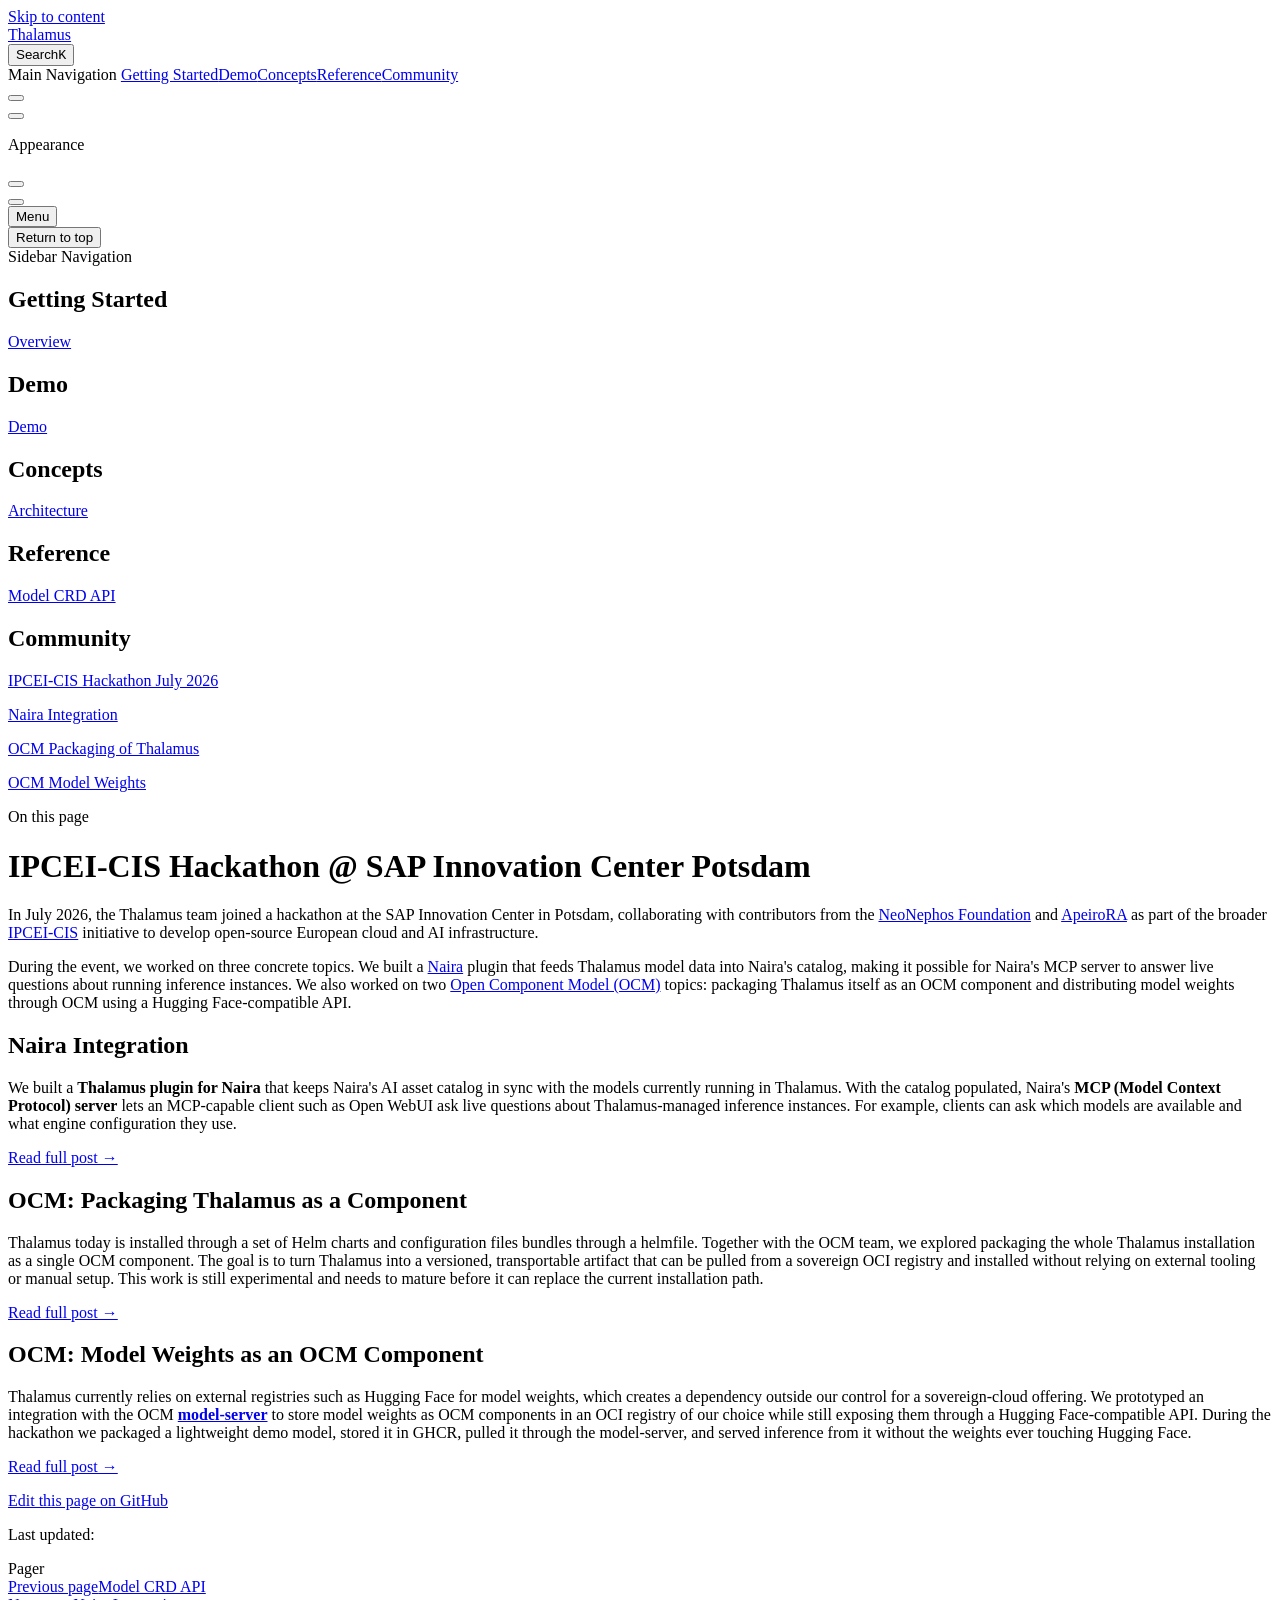
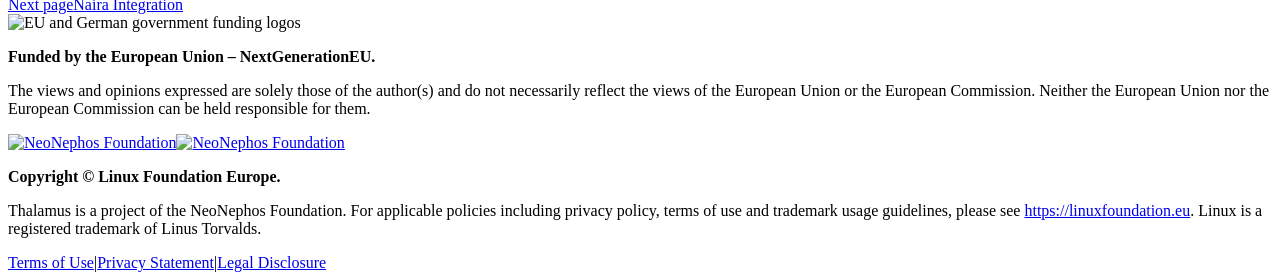
==== main/ipcei-cis-workshop-2026/index.html @ 0902ace9 "Deploying to gh-pages from @ Skarlso/thalamus@bd5e81aa516b219777fe24f163d9ed92858ee4bd 🚀" ====
<!DOCTYPE html>
<html lang="en-US" dir="ltr">
  <head>
    <meta charset="utf-8">
    <meta name="viewport" content="width=device-width,initial-scale=1">
    <title>IPCEI-CIS Hackathon @ SAP Innovation Center Potsdam | Thalamus</title>
    <meta name="description" content="Vendor-neutral, Kubernetes-native LLM inference service.">
    <meta name="generator" content="VitePress v1.6.4">
    <link rel="preload stylesheet" href="/thalamus/main/assets/style.Ck1UlunU.css" as="style">
    <link rel="preload stylesheet" href="/thalamus/main/vp-icons.css" as="style">
    
    <script type="module" src="/thalamus/main/assets/app.C41PAnNV.js"></script>
    <link rel="preload" href="/thalamus/main/assets/inter-roman-latin.Di8DUHzh.woff2" as="font" type="font/woff2" crossorigin="">
    <link rel="modulepreload" href="/thalamus/main/assets/chunks/framework.B5EQ7QKW.js">
    <link rel="modulepreload" href="/thalamus/main/assets/chunks/theme.jrjrlFIm.js">
    <link rel="modulepreload" href="/thalamus/main/assets/chunks/katex.C5jXJg4s.js">
    <link rel="modulepreload" href="/thalamus/main/assets/chunks/dagre-BM42HDAG.C6asjzYw.js">
    <link rel="modulepreload" href="/thalamus/main/assets/chunks/cose-bilkent-S5V4N54A.DveNP0fO.js">
    <link rel="modulepreload" href="/thalamus/main/assets/chunks/c4Diagram-AAUBKEIU.D0anItZI.js">
    <link rel="modulepreload" href="/thalamus/main/assets/chunks/flowDiagram-I6XJVG4X.DZMMrnPZ.js">
    <link rel="modulepreload" href="/thalamus/main/assets/chunks/erDiagram-TEJ5UH35.CUMgRbek.js">
    <link rel="modulepreload" href="/thalamus/main/assets/chunks/gitGraphDiagram-PVQCEYII.9tszAHhO.js">
    <link rel="modulepreload" href="/thalamus/main/assets/chunks/ganttDiagram-6RSMTGT7.COyx4l9S.js">
    <link rel="modulepreload" href="/thalamus/main/assets/chunks/infoDiagram-5YYISTIA.CTNGwRET.js">
    <link rel="modulepreload" href="/thalamus/main/assets/chunks/pieDiagram-4H26LBE5.BIL1EF7S.js">
    <link rel="modulepreload" href="/thalamus/main/assets/chunks/quadrantDiagram-W4KKPZXB.DJu7rd0T.js">
    <link rel="modulepreload" href="/thalamus/main/assets/chunks/xychartDiagram-2RQKCTM6.Buyn9m3T.js">
    <link rel="modulepreload" href="/thalamus/main/assets/chunks/requirementDiagram-4Y6WPE33.wM_uhy3n.js">
    <link rel="modulepreload" href="/thalamus/main/assets/chunks/sequenceDiagram-3UESZ5HK.nfI01B1E.js">
    <link rel="modulepreload" href="/thalamus/main/assets/chunks/classDiagram-4FO5ZUOK.CqXX8_oK.js">
    <link rel="modulepreload" href="/thalamus/main/assets/chunks/classDiagram-v2-Q7XG4LA2.CqXX8_oK.js">
    <link rel="modulepreload" href="/thalamus/main/assets/chunks/stateDiagram-AJRCARHV.QWXO7HSV.js">
    <link rel="modulepreload" href="/thalamus/main/assets/chunks/stateDiagram-v2-BHNVJYJU.BDYuzEek.js">
    <link rel="modulepreload" href="/thalamus/main/assets/chunks/journeyDiagram-JHISSGLW.KgQkH_gn.js">
    <link rel="modulepreload" href="/thalamus/main/assets/chunks/timeline-definition-PNZ67QCA.C5nlg68l.js">
    <link rel="modulepreload" href="/thalamus/main/assets/chunks/mindmap-definition-RKZ34NQL.Bnfl2CJ7.js">
    <link rel="modulepreload" href="/thalamus/main/assets/chunks/kanban-definition-UN3LZRKU.B8kEXx8L.js">
    <link rel="modulepreload" href="/thalamus/main/assets/chunks/sankeyDiagram-5OEKKPKP.DFbHbUds.js">
    <link rel="modulepreload" href="/thalamus/main/assets/chunks/diagram-LMA3HP47.DVOzDYVf.js">
    <link rel="modulepreload" href="/thalamus/main/assets/chunks/diagram-2AECGRRQ.Ldp5CW4d.js">
    <link rel="modulepreload" href="/thalamus/main/assets/chunks/blockDiagram-GPEHLZMM.BYxd269f.js">
    <link rel="modulepreload" href="/thalamus/main/assets/chunks/diagram-5GNKFQAL.DQvWPx95.js">
    <link rel="modulepreload" href="/thalamus/main/assets/chunks/architectureDiagram-3BPJPVTR.mT-LBLFQ.js">
    <link rel="modulepreload" href="/thalamus/main/assets/chunks/diagram-KO2AKTUF.B17ZYCnL.js">
    <link rel="modulepreload" href="/thalamus/main/assets/chunks/ishikawaDiagram-YF4QCWOH.DHg3BHYj.js">
    <link rel="modulepreload" href="/thalamus/main/assets/chunks/vennDiagram-CIIHVFJN.3K8-wd1L.js">
    <link rel="modulepreload" href="/thalamus/main/assets/chunks/diagram-OG6HWLK6.PEUy78v9.js">
    <link rel="modulepreload" href="/thalamus/main/assets/chunks/wardleyDiagram-YWT4CUSO.BSfr7x_8.js">
    <link rel="modulepreload" href="/thalamus/main/assets/chunks/virtual_mermaid-config.DDnGl6nM.js">
    <link rel="modulepreload" href="/thalamus/main/assets/ipcei-cis-workshop-2026_index.md.CvysWLLW.lean.js">
    <link rel="icon" href="/thalamus/main/favicon.svg" type="image/svg+xml">
    <script id="check-dark-mode">(()=>{const e=localStorage.getItem("vitepress-theme-appearance")||"auto",a=window.matchMedia("(prefers-color-scheme: dark)").matches;(!e||e==="auto"?a:e==="dark")&&document.documentElement.classList.add("dark")})();</script>
    <script id="check-mac-os">document.documentElement.classList.toggle("mac",/Mac|iPhone|iPod|iPad/i.test(navigator.platform));</script>
  </head>
  <body><!--teleport start anchor--><!----><!--teleport anchor-->
    <div id="app"><!--[--><div class="Layout" data-v-d8b57b2d><!--[--><!--]--><!--[--><span tabindex="-1" data-v-fcbfc0e0></span><a href="#VPContent" class="VPSkipLink visually-hidden" data-v-fcbfc0e0>Skip to content</a><!--]--><!----><header class="VPNav" data-v-d8b57b2d data-v-7ad780c2><div class="VPNavBar" data-v-7ad780c2 data-v-9fd4d1dd><div class="wrapper" data-v-9fd4d1dd><div class="container" data-v-9fd4d1dd><div class="title" data-v-9fd4d1dd><div class="VPNavBarTitle has-sidebar" data-v-9fd4d1dd data-v-9f43907a><a class="title" href="/thalamus/main/" data-v-9f43907a><!--[--><!--]--><!--[--><img class="VPImage logo" src="/thalamus/main/logo.svg" alt data-v-ab19afbb><!--]--><span data-v-9f43907a>Thalamus</span><!--[--><!--]--></a></div></div><div class="content" data-v-9fd4d1dd><div class="content-body" data-v-9fd4d1dd><!--[--><!--]--><div class="VPNavBarSearch search" data-v-9fd4d1dd><!--[--><!----><div id="local-search"><button type="button" class="DocSearch DocSearch-Button" aria-label="Search"><span class="DocSearch-Button-Container"><span class="vp-icon DocSearch-Search-Icon"></span><span class="DocSearch-Button-Placeholder">Search</span></span><span class="DocSearch-Button-Keys"><kbd class="DocSearch-Button-Key"></kbd><kbd class="DocSearch-Button-Key">K</kbd></span></button></div><!--]--></div><nav aria-labelledby="main-nav-aria-label" class="VPNavBarMenu menu" data-v-9fd4d1dd data-v-afb2845e><span id="main-nav-aria-label" class="visually-hidden" data-v-afb2845e> Main Navigation </span><!--[--><!--[--><a class="VPLink link VPNavBarMenuLink" href="/thalamus/main/getting-started" tabindex="0" data-v-afb2845e data-v-815115f5><!--[--><span data-v-815115f5>Getting Started</span><!--]--></a><!--]--><!--[--><a class="VPLink link VPNavBarMenuLink" href="/thalamus/main/demo" tabindex="0" data-v-afb2845e data-v-815115f5><!--[--><span data-v-815115f5>Demo</span><!--]--></a><!--]--><!--[--><a class="VPLink link VPNavBarMenuLink" href="/thalamus/main/concepts/architecture" tabindex="0" data-v-afb2845e data-v-815115f5><!--[--><span data-v-815115f5>Concepts</span><!--]--></a><!--]--><!--[--><a class="VPLink link VPNavBarMenuLink" href="/thalamus/main/reference/model-crd-api" tabindex="0" data-v-afb2845e data-v-815115f5><!--[--><span data-v-815115f5>Reference</span><!--]--></a><!--]--><!--[--><a class="VPLink link VPNavBarMenuLink active" href="/thalamus/main/ipcei-cis-workshop-2026/" tabindex="0" data-v-afb2845e data-v-815115f5><!--[--><span data-v-815115f5>Community</span><!--]--></a><!--]--><!--]--></nav><!----><div class="VPNavBarAppearance appearance" data-v-9fd4d1dd data-v-3f90c1a5><button class="VPSwitch VPSwitchAppearance" type="button" role="switch" title aria-checked="false" data-v-3f90c1a5 data-v-be9742d9 data-v-b4ccac88><span class="check" data-v-b4ccac88><span class="icon" data-v-b4ccac88><!--[--><span class="vpi-sun sun" data-v-be9742d9></span><span class="vpi-moon moon" data-v-be9742d9></span><!--]--></span></span></button></div><div class="VPSocialLinks VPNavBarSocialLinks social-links" data-v-9fd4d1dd data-v-ef6192dc data-v-e71e869c><!--[--><a class="VPSocialLink no-icon" href="https://github.com/cobaltcore-dev/thalamus" aria-label="github" target="_blank" rel="noopener" data-v-e71e869c data-v-60a9a2d3><span class="vpi-social-github"></span></a><!--]--></div><div class="VPFlyout VPNavBarExtra extra" data-v-9fd4d1dd data-v-f953d92f data-v-bfe7971f><button type="button" class="button" aria-haspopup="true" aria-expanded="false" aria-label="extra navigation" data-v-bfe7971f><span class="vpi-more-horizontal icon" data-v-bfe7971f></span></button><div class="menu" data-v-bfe7971f><div class="VPMenu" data-v-bfe7971f data-v-20ed86d6><!----><!--[--><!--[--><!----><div class="group" data-v-f953d92f><div class="item appearance" data-v-f953d92f><p class="label" data-v-f953d92f>Appearance</p><div class="appearance-action" data-v-f953d92f><button class="VPSwitch VPSwitchAppearance" type="button" role="switch" title aria-checked="false" data-v-f953d92f data-v-be9742d9 data-v-b4ccac88><span class="check" data-v-b4ccac88><span class="icon" data-v-b4ccac88><!--[--><span class="vpi-sun sun" data-v-be9742d9></span><span class="vpi-moon moon" data-v-be9742d9></span><!--]--></span></span></button></div></div></div><div class="group" data-v-f953d92f><div class="item social-links" data-v-f953d92f><div class="VPSocialLinks social-links-list" data-v-f953d92f data-v-e71e869c><!--[--><a class="VPSocialLink no-icon" href="https://github.com/cobaltcore-dev/thalamus" aria-label="github" target="_blank" rel="noopener" data-v-e71e869c data-v-60a9a2d3><span class="vpi-social-github"></span></a><!--]--></div></div></div><!--]--><!--]--></div></div></div><!--[--><!--]--><button type="button" class="VPNavBarHamburger hamburger" aria-label="mobile navigation" aria-expanded="false" aria-controls="VPNavScreen" data-v-9fd4d1dd data-v-6bee1efd><span class="container" data-v-6bee1efd><span class="top" data-v-6bee1efd></span><span class="middle" data-v-6bee1efd></span><span class="bottom" data-v-6bee1efd></span></span></button></div></div></div></div><div class="divider" data-v-9fd4d1dd><div class="divider-line" data-v-9fd4d1dd></div></div></div><!----></header><div class="VPLocalNav has-sidebar empty" data-v-d8b57b2d data-v-2488c25a><div class="container" data-v-2488c25a><button class="menu" aria-expanded="false" aria-controls="VPSidebarNav" data-v-2488c25a><span class="vpi-align-left menu-icon" data-v-2488c25a></span><span class="menu-text" data-v-2488c25a>Menu</span></button><div class="VPLocalNavOutlineDropdown" style="--vp-vh:0px;" data-v-2488c25a data-v-6b867909><button data-v-6b867909>Return to top</button><!----></div></div></div><aside class="VPSidebar" data-v-d8b57b2d data-v-42c4c606><div class="curtain" data-v-42c4c606></div><nav class="nav" id="VPSidebarNav" aria-labelledby="sidebar-aria-label" tabindex="-1" data-v-42c4c606><span class="visually-hidden" id="sidebar-aria-label" data-v-42c4c606> Sidebar Navigation </span><!--[--><!--]--><!--[--><div class="no-transition group" data-v-51288d80><section class="VPSidebarItem level-0" data-v-51288d80 data-v-0009425e><div class="item" role="button" tabindex="0" data-v-0009425e><div class="indicator" data-v-0009425e></div><h2 class="text" data-v-0009425e>Getting Started</h2><!----></div><div class="items" data-v-0009425e><!--[--><div class="VPSidebarItem level-1 is-link" data-v-0009425e data-v-0009425e><div class="item" data-v-0009425e><div class="indicator" data-v-0009425e></div><a class="VPLink link link" href="/thalamus/main/getting-started" data-v-0009425e><!--[--><p class="text" data-v-0009425e>Overview</p><!--]--></a><!----></div><!----></div><!--]--></div></section></div><div class="no-transition group" data-v-51288d80><section class="VPSidebarItem level-0" data-v-51288d80 data-v-0009425e><div class="item" role="button" tabindex="0" data-v-0009425e><div class="indicator" data-v-0009425e></div><h2 class="text" data-v-0009425e>Demo</h2><!----></div><div class="items" data-v-0009425e><!--[--><div class="VPSidebarItem level-1 is-link" data-v-0009425e data-v-0009425e><div class="item" data-v-0009425e><div class="indicator" data-v-0009425e></div><a class="VPLink link link" href="/thalamus/main/demo" data-v-0009425e><!--[--><p class="text" data-v-0009425e>Demo</p><!--]--></a><!----></div><!----></div><!--]--></div></section></div><div class="no-transition group" data-v-51288d80><section class="VPSidebarItem level-0 collapsible" data-v-51288d80 data-v-0009425e><div class="item" role="button" tabindex="0" data-v-0009425e><div class="indicator" data-v-0009425e></div><h2 class="text" data-v-0009425e>Concepts</h2><div class="caret" role="button" aria-label="toggle section" tabindex="0" data-v-0009425e><span class="vpi-chevron-right caret-icon" data-v-0009425e></span></div></div><div class="items" data-v-0009425e><!--[--><div class="VPSidebarItem level-1 is-link" data-v-0009425e data-v-0009425e><div class="item" data-v-0009425e><div class="indicator" data-v-0009425e></div><a class="VPLink link link" href="/thalamus/main/concepts/architecture" data-v-0009425e><!--[--><p class="text" data-v-0009425e>Architecture</p><!--]--></a><!----></div><!----></div><!--]--></div></section></div><div class="no-transition group" data-v-51288d80><section class="VPSidebarItem level-0 collapsible" data-v-51288d80 data-v-0009425e><div class="item" role="button" tabindex="0" data-v-0009425e><div class="indicator" data-v-0009425e></div><h2 class="text" data-v-0009425e>Reference</h2><div class="caret" role="button" aria-label="toggle section" tabindex="0" data-v-0009425e><span class="vpi-chevron-right caret-icon" data-v-0009425e></span></div></div><div class="items" data-v-0009425e><!--[--><div class="VPSidebarItem level-1 is-link" data-v-0009425e data-v-0009425e><div class="item" data-v-0009425e><div class="indicator" data-v-0009425e></div><a class="VPLink link link" href="/thalamus/main/reference/model-crd-api" data-v-0009425e><!--[--><p class="text" data-v-0009425e>Model CRD API</p><!--]--></a><!----></div><!----></div><!--]--></div></section></div><div class="no-transition group" data-v-51288d80><section class="VPSidebarItem level-0 collapsible has-active" data-v-51288d80 data-v-0009425e><div class="item" role="button" tabindex="0" data-v-0009425e><div class="indicator" data-v-0009425e></div><h2 class="text" data-v-0009425e>Community</h2><div class="caret" role="button" aria-label="toggle section" tabindex="0" data-v-0009425e><span class="vpi-chevron-right caret-icon" data-v-0009425e></span></div></div><div class="items" data-v-0009425e><!--[--><div class="VPSidebarItem level-1 is-link" data-v-0009425e data-v-0009425e><div class="item" data-v-0009425e><div class="indicator" data-v-0009425e></div><a class="VPLink link link" href="/thalamus/main/ipcei-cis-workshop-2026/" data-v-0009425e><!--[--><p class="text" data-v-0009425e>IPCEI-CIS Hackathon July 2026</p><!--]--></a><!----></div><!----></div><div class="VPSidebarItem level-1 is-link" data-v-0009425e data-v-0009425e><div class="item" data-v-0009425e><div class="indicator" data-v-0009425e></div><a class="VPLink link link" href="/thalamus/main/ipcei-cis-workshop-2026/naira-integration" data-v-0009425e><!--[--><p class="text" data-v-0009425e>Naira Integration</p><!--]--></a><!----></div><!----></div><div class="VPSidebarItem level-1 is-link" data-v-0009425e data-v-0009425e><div class="item" data-v-0009425e><div class="indicator" data-v-0009425e></div><a class="VPLink link link" href="/thalamus/main/ipcei-cis-workshop-2026/ocm-packaging" data-v-0009425e><!--[--><p class="text" data-v-0009425e>OCM Packaging of Thalamus</p><!--]--></a><!----></div><!----></div><div class="VPSidebarItem level-1 is-link" data-v-0009425e data-v-0009425e><div class="item" data-v-0009425e><div class="indicator" data-v-0009425e></div><a class="VPLink link link" href="/thalamus/main/ipcei-cis-workshop-2026/ocm-model-weights" data-v-0009425e><!--[--><p class="text" data-v-0009425e>OCM Model Weights</p><!--]--></a><!----></div><!----></div><!--]--></div></section></div><!--]--><!--[--><!--]--></nav></aside><div class="VPContent has-sidebar" id="VPContent" data-v-d8b57b2d data-v-9a6c75ad><div class="VPDoc has-sidebar has-aside" data-v-9a6c75ad data-v-e6f2a212><!--[--><!--]--><div class="container" data-v-e6f2a212><div class="aside" data-v-e6f2a212><div class="aside-curtain" data-v-e6f2a212></div><div class="aside-container" data-v-e6f2a212><div class="aside-content" data-v-e6f2a212><div class="VPDocAside" data-v-e6f2a212 data-v-cb998dce><!--[--><!--]--><!--[--><!--]--><nav aria-labelledby="doc-outline-aria-label" class="VPDocAsideOutline" data-v-cb998dce data-v-f610f197><div class="content" data-v-f610f197><div class="outline-marker" data-v-f610f197></div><div aria-level="2" class="outline-title" id="doc-outline-aria-label" role="heading" data-v-f610f197>On this page</div><ul class="VPDocOutlineItem root" data-v-f610f197 data-v-53c99d69><!--[--><!--]--></ul></div></nav><!--[--><!--]--><div class="spacer" data-v-cb998dce></div><!--[--><!--]--><!----><!--[--><!--]--><!--[--><!--]--></div></div></div></div><div class="content" data-v-e6f2a212><div class="content-container" data-v-e6f2a212><!--[--><!--]--><main class="main" data-v-e6f2a212><div style="position:relative;" class="vp-doc _thalamus_main_ipcei-cis-workshop-2026_" data-v-e6f2a212><div><h1 id="ipcei-cis-hackathon-sap-innovation-center-potsdam" tabindex="-1">IPCEI-CIS Hackathon @ SAP Innovation Center Potsdam <a class="header-anchor" href="#ipcei-cis-hackathon-sap-innovation-center-potsdam" aria-label="Permalink to &quot;IPCEI-CIS Hackathon @ SAP Innovation Center Potsdam&quot;">​</a></h1><p>In July 2026, the Thalamus team joined a hackathon at the SAP Innovation Center in Potsdam, collaborating with contributors from the <a href="https://neonephos.org" target="_blank" rel="noreferrer">NeoNephos Foundation</a> and <a href="https://apeirora.eu" target="_blank" rel="noreferrer">ApeiroRA</a> as part of the broader <a href="https://ipcei-cis.eu" target="_blank" rel="noreferrer">IPCEI-CIS</a> initiative to develop open-source European cloud and AI infrastructure.</p><p>During the event, we worked on three concrete topics. We built a <a href="https://github.com/naira-project/naira" target="_blank" rel="noreferrer">Naira</a> plugin that feeds Thalamus model data into Naira&#39;s catalog, making it possible for Naira&#39;s MCP server to answer live questions about running inference instances. We also worked on two <a href="https://ocm.software" target="_blank" rel="noreferrer">Open Component Model (OCM)</a> topics: packaging Thalamus itself as an OCM component and distributing model weights through OCM using a Hugging Face-compatible API.</p><h2 id="naira-integration" tabindex="-1">Naira Integration <a class="header-anchor" href="#naira-integration" aria-label="Permalink to &quot;Naira Integration&quot;">​</a></h2><p>We built a <strong>Thalamus plugin for Naira</strong> that keeps Naira&#39;s AI asset catalog in sync with the models currently running in Thalamus. With the catalog populated, Naira&#39;s <strong>MCP (Model Context Protocol) server</strong> lets an MCP-capable client such as Open WebUI ask live questions about Thalamus-managed inference instances. For example, clients can ask which models are available and what engine configuration they use.</p><p><a href="/thalamus/main/ipcei-cis-workshop-2026/naira-integration">Read full post →</a></p><h2 id="ocm-packaging-thalamus-as-a-component" tabindex="-1">OCM: Packaging Thalamus as a Component <a class="header-anchor" href="#ocm-packaging-thalamus-as-a-component" aria-label="Permalink to &quot;OCM: Packaging Thalamus as a Component&quot;">​</a></h2><p>Thalamus today is installed through a set of Helm charts and configuration files bundles through a helmfile. Together with the OCM team, we explored packaging the whole Thalamus installation as a single OCM component. The goal is to turn Thalamus into a versioned, transportable artifact that can be pulled from a sovereign OCI registry and installed without relying on external tooling or manual setup. This work is still experimental and needs to mature before it can replace the current installation path.</p><p><a href="/thalamus/main/ipcei-cis-workshop-2026/ocm-packaging">Read full post →</a></p><h2 id="ocm-model-weights-as-an-ocm-component" tabindex="-1">OCM: Model Weights as an OCM Component <a class="header-anchor" href="#ocm-model-weights-as-an-ocm-component" aria-label="Permalink to &quot;OCM: Model Weights as an OCM Component&quot;">​</a></h2><p>Thalamus currently relies on external registries such as Hugging Face for model weights, which creates a dependency outside our control for a sovereign-cloud offering. We prototyped an integration with the OCM <a href="https://github.com/jakobmoellerdev/model-server" target="_blank" rel="noreferrer"><strong>model-server</strong></a> to store model weights as OCM components in an OCI registry of our choice while still exposing them through a Hugging Face-compatible API. During the hackathon we packaged a lightweight demo model, stored it in GHCR, pulled it through the model-server, and served inference from it without the weights ever touching Hugging Face.</p><p><a href="/thalamus/main/ipcei-cis-workshop-2026/ocm-model-weights">Read full post →</a></p></div></div></main><footer class="VPDocFooter" data-v-e6f2a212 data-v-1bcd8184><!--[--><!--]--><div class="edit-info" data-v-1bcd8184><div class="edit-link" data-v-1bcd8184><a class="VPLink link vp-external-link-icon no-icon edit-link-button" href="https://github.com/cobaltcore-dev/thalamus/edit/main/website/ipcei-cis-workshop-2026/index.md" target="_blank" rel="noreferrer" data-v-1bcd8184><!--[--><span class="vpi-square-pen edit-link-icon" data-v-1bcd8184></span> Edit this page on GitHub<!--]--></a></div><div class="last-updated" data-v-1bcd8184><p class="VPLastUpdated" data-v-1bcd8184 data-v-1bb0c8a8>Last updated: <time datetime="2026-08-03T12:43:19.000Z" data-v-1bb0c8a8></time></p></div></div><nav class="prev-next" aria-labelledby="doc-footer-aria-label" data-v-1bcd8184><span class="visually-hidden" id="doc-footer-aria-label" data-v-1bcd8184>Pager</span><div class="pager" data-v-1bcd8184><a class="VPLink link pager-link prev" href="/thalamus/main/reference/model-crd-api" data-v-1bcd8184><!--[--><span class="desc" data-v-1bcd8184>Previous page</span><span class="title" data-v-1bcd8184>Model CRD API</span><!--]--></a></div><div class="pager" data-v-1bcd8184><a class="VPLink link pager-link next" href="/thalamus/main/ipcei-cis-workshop-2026/naira-integration" data-v-1bcd8184><!--[--><span class="desc" data-v-1bcd8184>Next page</span><span class="title" data-v-1bcd8184>Naira Integration</span><!--]--></a></div></nav></footer><!--[--><!--]--></div></div></div><!--[--><!--]--></div></div><!----><!--[--><footer class="thalamus-footer has-sidebar"><div class="footer-container"><div class="footer-top"><div class="funding-notice"><div class="funding-image-container"><img src="/thalamus/main/eu-support.png" alt="EU and German government funding logos" class="funding-image-src"></div><div class="funding-text"><p><strong>Funded by the European Union – NextGenerationEU.</strong></p><p> The views and opinions expressed are solely those of the author(s) and do not necessarily reflect the views of the European Union or the European Commission. Neither the European Union nor the European Commission can be held responsible for them. </p></div></div><div class="neonephos-logo-wrap"><a href="https://neonephos.org/" target="_blank" rel="noopener noreferrer"><img src="/thalamus/main/neonephos-logo.svg" alt="NeoNephos Foundation" class="neonephos-logo neonephos-logo-light"><img src="/thalamus/main/neonephos-logo-white.svg" alt="NeoNephos Foundation" class="neonephos-logo neonephos-logo-dark"></a></div></div><div class="footer-bottom"><div class="copyright"><p><strong>Copyright © Linux Foundation Europe.</strong></p><p> Thalamus is a project of the NeoNephos Foundation. For applicable policies including privacy policy, terms of use and trademark usage guidelines, please see <a href="https://linuxfoundation.eu" target="_blank" rel="noopener noreferrer">https://linuxfoundation.eu</a>. Linux is a registered trademark of Linus Torvalds. </p></div></div><div class="footer-legal-links"><a href="https://linuxfoundation.eu/terms" target="_blank" rel="noopener noreferrer">Terms of Use</a><span class="sep">|</span><a href="https://linuxfoundation.eu/privacy-policy" target="_blank" rel="noopener noreferrer">Privacy Statement</a><span class="sep">|</span><a href="https://linuxfoundation.eu/legal-disclosure" target="_blank" rel="noopener noreferrer">Legal Disclosure</a></div></div></footer><!--]--></div><!--teleport start--><!--teleport end--><!--]--></div>
    <script>window.__VP_HASH_MAP__=JSON.parse("{\"concepts_architecture.md\":\"BFYx7VB3\",\"demo.md\":\"CPc5Adqm\",\"getting-started.md\":\"Q9BoeyCY\",\"index.md\":\"kSa_oeIq\",\"ipcei-cis-workshop-2026_index.md\":\"CvysWLLW\",\"ipcei-cis-workshop-2026_naira-integration.md\":\"DB4F51vd\",\"ipcei-cis-workshop-2026_ocm-model-weights.md\":\"RRhrKO6a\",\"ipcei-cis-workshop-2026_ocm-packaging.md\":\"DMkd6ECR\",\"reference_model-crd-api.md\":\"CE6lqRMr\"}");window.__VP_SITE_DATA__=JSON.parse("{\"lang\":\"en-US\",\"dir\":\"ltr\",\"title\":\"Thalamus\",\"description\":\"Vendor-neutral, Kubernetes-native LLM inference service.\",\"base\":\"/thalamus/main/\",\"head\":[],\"router\":{\"prefetchLinks\":true},\"appearance\":true,\"themeConfig\":{\"logo\":\"/logo.svg\",\"siteTitle\":\"Thalamus\",\"nav\":[{\"text\":\"Getting Started\",\"link\":\"/getting-started\"},{\"text\":\"Demo\",\"link\":\"/demo\"},{\"text\":\"Concepts\",\"link\":\"/concepts/architecture\"},{\"text\":\"Reference\",\"link\":\"/reference/model-crd-api\"},{\"text\":\"Community\",\"link\":\"/ipcei-cis-workshop-2026/\"}],\"sidebar\":[{\"text\":\"Getting Started\",\"items\":[{\"text\":\"Overview\",\"link\":\"/getting-started\"}]},{\"text\":\"Demo\",\"items\":[{\"text\":\"Demo\",\"link\":\"/demo\"}]},{\"text\":\"Concepts\",\"collapsed\":false,\"items\":[{\"text\":\"Architecture\",\"link\":\"/concepts/architecture\"}]},{\"text\":\"Reference\",\"collapsed\":false,\"items\":[{\"text\":\"Model CRD API\",\"link\":\"/reference/model-crd-api\"}]},{\"text\":\"Community\",\"collapsed\":false,\"items\":[{\"text\":\"IPCEI-CIS Hackathon July 2026\",\"link\":\"/ipcei-cis-workshop-2026/\"},{\"text\":\"Naira Integration\",\"link\":\"/ipcei-cis-workshop-2026/naira-integration\"},{\"text\":\"OCM Packaging of Thalamus\",\"link\":\"/ipcei-cis-workshop-2026/ocm-packaging\"},{\"text\":\"OCM Model Weights\",\"link\":\"/ipcei-cis-workshop-2026/ocm-model-weights\"}]}],\"socialLinks\":[{\"icon\":\"github\",\"link\":\"https://github.com/cobaltcore-dev/thalamus\"}],\"search\":{\"provider\":\"local\"},\"editLink\":{\"pattern\":\"https://github.com/cobaltcore-dev/thalamus/edit/main/website/:path\",\"text\":\"Edit this page on GitHub\"},\"outline\":[2,3,4,5]},\"locales\":{},\"scrollOffset\":134,\"cleanUrls\":true}");</script>
    
  </body>
</html>
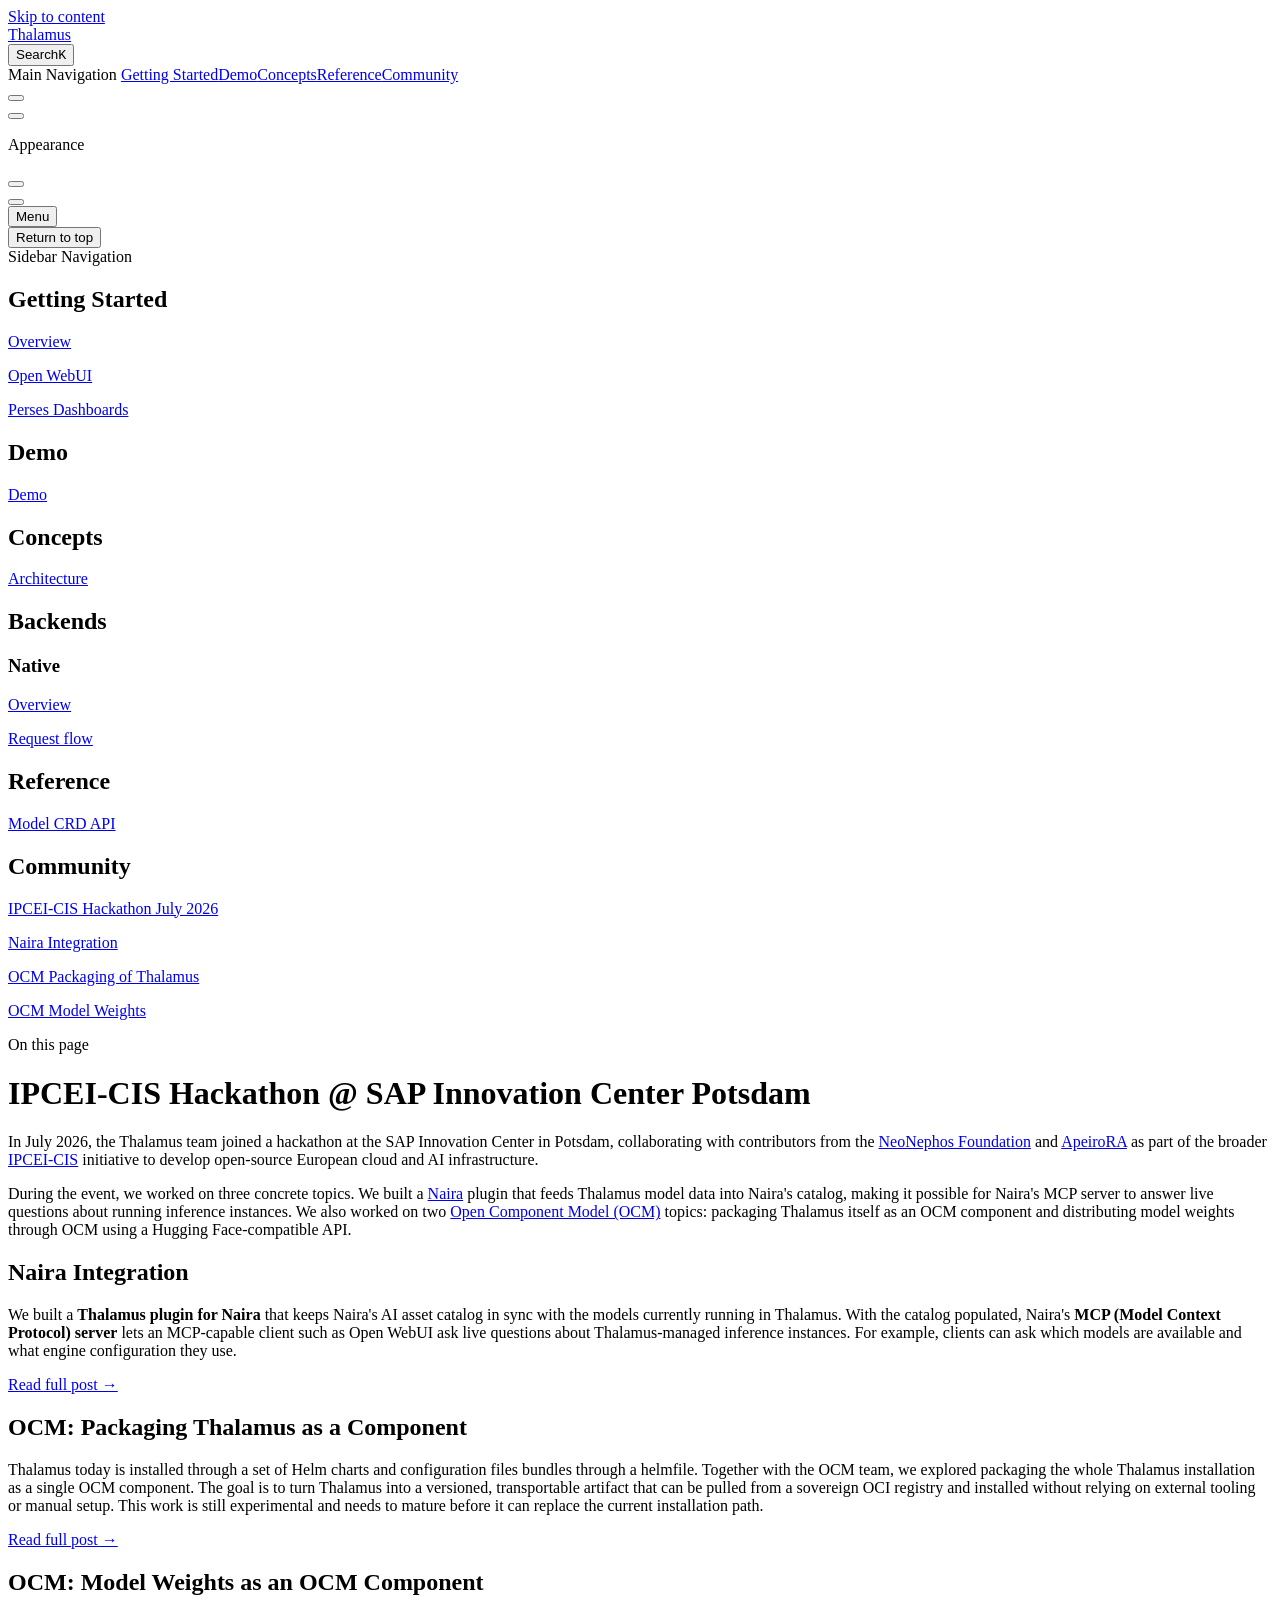
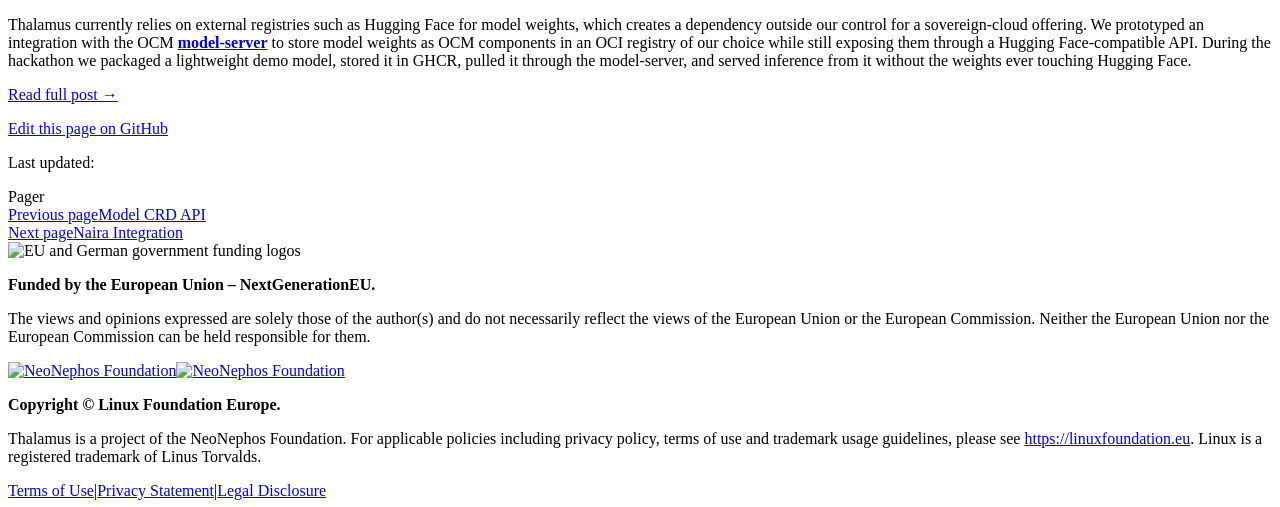
==== commit 743e9795: "Deploying to gh-pages from @ Skarlso/thalamus@80eaeda63c6025e4880218017c6c9dfe6c472526 🚀" ====
--- a/main/ipcei-cis-workshop-2026/index.html
+++ b/main/ipcei-cis-workshop-2026/index.html
@@ -9,43 +9,43 @@
     <link rel="preload stylesheet" href="/thalamus/main/assets/style.Ck1UlunU.css" as="style">
     <link rel="preload stylesheet" href="/thalamus/main/vp-icons.css" as="style">
     
-    <script type="module" src="/thalamus/main/assets/app.C41PAnNV.js"></script>
+    <script type="module" src="/thalamus/main/assets/app.CfmzmIlN.js"></script>
     <link rel="preload" href="/thalamus/main/assets/inter-roman-latin.Di8DUHzh.woff2" as="font" type="font/woff2" crossorigin="">
     <link rel="modulepreload" href="/thalamus/main/assets/chunks/framework.B5EQ7QKW.js">
-    <link rel="modulepreload" href="/thalamus/main/assets/chunks/theme.jrjrlFIm.js">
+    <link rel="modulepreload" href="/thalamus/main/assets/chunks/theme.C3MS6k_X.js">
     <link rel="modulepreload" href="/thalamus/main/assets/chunks/katex.C5jXJg4s.js">
-    <link rel="modulepreload" href="/thalamus/main/assets/chunks/dagre-BM42HDAG.C6asjzYw.js">
-    <link rel="modulepreload" href="/thalamus/main/assets/chunks/cose-bilkent-S5V4N54A.DveNP0fO.js">
-    <link rel="modulepreload" href="/thalamus/main/assets/chunks/c4Diagram-AAUBKEIU.D0anItZI.js">
-    <link rel="modulepreload" href="/thalamus/main/assets/chunks/flowDiagram-I6XJVG4X.DZMMrnPZ.js">
-    <link rel="modulepreload" href="/thalamus/main/assets/chunks/erDiagram-TEJ5UH35.CUMgRbek.js">
-    <link rel="modulepreload" href="/thalamus/main/assets/chunks/gitGraphDiagram-PVQCEYII.9tszAHhO.js">
-    <link rel="modulepreload" href="/thalamus/main/assets/chunks/ganttDiagram-6RSMTGT7.COyx4l9S.js">
-    <link rel="modulepreload" href="/thalamus/main/assets/chunks/infoDiagram-5YYISTIA.CTNGwRET.js">
-    <link rel="modulepreload" href="/thalamus/main/assets/chunks/pieDiagram-4H26LBE5.BIL1EF7S.js">
-    <link rel="modulepreload" href="/thalamus/main/assets/chunks/quadrantDiagram-W4KKPZXB.DJu7rd0T.js">
-    <link rel="modulepreload" href="/thalamus/main/assets/chunks/xychartDiagram-2RQKCTM6.Buyn9m3T.js">
-    <link rel="modulepreload" href="/thalamus/main/assets/chunks/requirementDiagram-4Y6WPE33.wM_uhy3n.js">
-    <link rel="modulepreload" href="/thalamus/main/assets/chunks/sequenceDiagram-3UESZ5HK.nfI01B1E.js">
-    <link rel="modulepreload" href="/thalamus/main/assets/chunks/classDiagram-4FO5ZUOK.CqXX8_oK.js">
-    <link rel="modulepreload" href="/thalamus/main/assets/chunks/classDiagram-v2-Q7XG4LA2.CqXX8_oK.js">
-    <link rel="modulepreload" href="/thalamus/main/assets/chunks/stateDiagram-AJRCARHV.QWXO7HSV.js">
-    <link rel="modulepreload" href="/thalamus/main/assets/chunks/stateDiagram-v2-BHNVJYJU.BDYuzEek.js">
-    <link rel="modulepreload" href="/thalamus/main/assets/chunks/journeyDiagram-JHISSGLW.KgQkH_gn.js">
-    <link rel="modulepreload" href="/thalamus/main/assets/chunks/timeline-definition-PNZ67QCA.C5nlg68l.js">
-    <link rel="modulepreload" href="/thalamus/main/assets/chunks/mindmap-definition-RKZ34NQL.Bnfl2CJ7.js">
-    <link rel="modulepreload" href="/thalamus/main/assets/chunks/kanban-definition-UN3LZRKU.B8kEXx8L.js">
-    <link rel="modulepreload" href="/thalamus/main/assets/chunks/sankeyDiagram-5OEKKPKP.DFbHbUds.js">
-    <link rel="modulepreload" href="/thalamus/main/assets/chunks/diagram-LMA3HP47.DVOzDYVf.js">
-    <link rel="modulepreload" href="/thalamus/main/assets/chunks/diagram-2AECGRRQ.Ldp5CW4d.js">
-    <link rel="modulepreload" href="/thalamus/main/assets/chunks/blockDiagram-GPEHLZMM.BYxd269f.js">
-    <link rel="modulepreload" href="/thalamus/main/assets/chunks/diagram-5GNKFQAL.DQvWPx95.js">
-    <link rel="modulepreload" href="/thalamus/main/assets/chunks/architectureDiagram-3BPJPVTR.mT-LBLFQ.js">
-    <link rel="modulepreload" href="/thalamus/main/assets/chunks/diagram-KO2AKTUF.B17ZYCnL.js">
-    <link rel="modulepreload" href="/thalamus/main/assets/chunks/ishikawaDiagram-YF4QCWOH.DHg3BHYj.js">
-    <link rel="modulepreload" href="/thalamus/main/assets/chunks/vennDiagram-CIIHVFJN.3K8-wd1L.js">
-    <link rel="modulepreload" href="/thalamus/main/assets/chunks/diagram-OG6HWLK6.PEUy78v9.js">
-    <link rel="modulepreload" href="/thalamus/main/assets/chunks/wardleyDiagram-YWT4CUSO.BSfr7x_8.js">
+    <link rel="modulepreload" href="/thalamus/main/assets/chunks/dagre-BM42HDAG.DRNx11zy.js">
+    <link rel="modulepreload" href="/thalamus/main/assets/chunks/cose-bilkent-S5V4N54A.DJ9eDBC7.js">
+    <link rel="modulepreload" href="/thalamus/main/assets/chunks/c4Diagram-AAUBKEIU.Dyrw7gLq.js">
+    <link rel="modulepreload" href="/thalamus/main/assets/chunks/flowDiagram-I6XJVG4X.B3DuDPTT.js">
+    <link rel="modulepreload" href="/thalamus/main/assets/chunks/erDiagram-TEJ5UH35.BMkWvP5R.js">
+    <link rel="modulepreload" href="/thalamus/main/assets/chunks/gitGraphDiagram-PVQCEYII.CQ5RGtDp.js">
+    <link rel="modulepreload" href="/thalamus/main/assets/chunks/ganttDiagram-6RSMTGT7.B_FiAqRg.js">
+    <link rel="modulepreload" href="/thalamus/main/assets/chunks/infoDiagram-5YYISTIA.Cjk3PwUS.js">
+    <link rel="modulepreload" href="/thalamus/main/assets/chunks/pieDiagram-4H26LBE5.K4JIyhBh.js">
+    <link rel="modulepreload" href="/thalamus/main/assets/chunks/quadrantDiagram-W4KKPZXB.SlPu1Amy.js">
+    <link rel="modulepreload" href="/thalamus/main/assets/chunks/xychartDiagram-2RQKCTM6.q-rE8oty.js">
+    <link rel="modulepreload" href="/thalamus/main/assets/chunks/requirementDiagram-4Y6WPE33.BtJsLK2i.js">
+    <link rel="modulepreload" href="/thalamus/main/assets/chunks/sequenceDiagram-3UESZ5HK.BilbnaSd.js">
+    <link rel="modulepreload" href="/thalamus/main/assets/chunks/classDiagram-4FO5ZUOK.CtspymQF.js">
+    <link rel="modulepreload" href="/thalamus/main/assets/chunks/classDiagram-v2-Q7XG4LA2.CtspymQF.js">
+    <link rel="modulepreload" href="/thalamus/main/assets/chunks/stateDiagram-AJRCARHV.DcGssJDB.js">
+    <link rel="modulepreload" href="/thalamus/main/assets/chunks/stateDiagram-v2-BHNVJYJU.CTZfNFQQ.js">
+    <link rel="modulepreload" href="/thalamus/main/assets/chunks/journeyDiagram-JHISSGLW.BL8LSOw4.js">
+    <link rel="modulepreload" href="/thalamus/main/assets/chunks/timeline-definition-PNZ67QCA.DKRjq1Xx.js">
+    <link rel="modulepreload" href="/thalamus/main/assets/chunks/mindmap-definition-RKZ34NQL.krJAkz5m.js">
+    <link rel="modulepreload" href="/thalamus/main/assets/chunks/kanban-definition-UN3LZRKU.DolkgdVT.js">
+    <link rel="modulepreload" href="/thalamus/main/assets/chunks/sankeyDiagram-5OEKKPKP.6QmX3hNr.js">
+    <link rel="modulepreload" href="/thalamus/main/assets/chunks/diagram-LMA3HP47.6uU391YW.js">
+    <link rel="modulepreload" href="/thalamus/main/assets/chunks/diagram-2AECGRRQ.CKX6VpJq.js">
+    <link rel="modulepreload" href="/thalamus/main/assets/chunks/blockDiagram-GPEHLZMM.C4mHxQCk.js">
+    <link rel="modulepreload" href="/thalamus/main/assets/chunks/diagram-5GNKFQAL.CBZbd5Gf.js">
+    <link rel="modulepreload" href="/thalamus/main/assets/chunks/architectureDiagram-3BPJPVTR.CIYlIXpW.js">
+    <link rel="modulepreload" href="/thalamus/main/assets/chunks/diagram-KO2AKTUF.veF30pdR.js">
+    <link rel="modulepreload" href="/thalamus/main/assets/chunks/ishikawaDiagram-YF4QCWOH.DKXGJ2L6.js">
+    <link rel="modulepreload" href="/thalamus/main/assets/chunks/vennDiagram-CIIHVFJN.C-wFvpAM.js">
+    <link rel="modulepreload" href="/thalamus/main/assets/chunks/diagram-OG6HWLK6.BZfjijAD.js">
+    <link rel="modulepreload" href="/thalamus/main/assets/chunks/wardleyDiagram-YWT4CUSO.aSGDO0D8.js">
     <link rel="modulepreload" href="/thalamus/main/assets/chunks/virtual_mermaid-config.DDnGl6nM.js">
     <link rel="modulepreload" href="/thalamus/main/assets/ipcei-cis-workshop-2026_index.md.CvysWLLW.lean.js">
     <link rel="icon" href="/thalamus/main/favicon.svg" type="image/svg+xml">
@@ -53,8 +53,8 @@
     <script id="check-mac-os">document.documentElement.classList.toggle("mac",/Mac|iPhone|iPod|iPad/i.test(navigator.platform));</script>
   </head>
   <body><!--teleport start anchor--><!----><!--teleport anchor-->
-    <div id="app"><!--[--><div class="Layout" data-v-d8b57b2d><!--[--><!--]--><!--[--><span tabindex="-1" data-v-fcbfc0e0></span><a href="#VPContent" class="VPSkipLink visually-hidden" data-v-fcbfc0e0>Skip to content</a><!--]--><!----><header class="VPNav" data-v-d8b57b2d data-v-7ad780c2><div class="VPNavBar" data-v-7ad780c2 data-v-9fd4d1dd><div class="wrapper" data-v-9fd4d1dd><div class="container" data-v-9fd4d1dd><div class="title" data-v-9fd4d1dd><div class="VPNavBarTitle has-sidebar" data-v-9fd4d1dd data-v-9f43907a><a class="title" href="/thalamus/main/" data-v-9f43907a><!--[--><!--]--><!--[--><img class="VPImage logo" src="/thalamus/main/logo.svg" alt data-v-ab19afbb><!--]--><span data-v-9f43907a>Thalamus</span><!--[--><!--]--></a></div></div><div class="content" data-v-9fd4d1dd><div class="content-body" data-v-9fd4d1dd><!--[--><!--]--><div class="VPNavBarSearch search" data-v-9fd4d1dd><!--[--><!----><div id="local-search"><button type="button" class="DocSearch DocSearch-Button" aria-label="Search"><span class="DocSearch-Button-Container"><span class="vp-icon DocSearch-Search-Icon"></span><span class="DocSearch-Button-Placeholder">Search</span></span><span class="DocSearch-Button-Keys"><kbd class="DocSearch-Button-Key"></kbd><kbd class="DocSearch-Button-Key">K</kbd></span></button></div><!--]--></div><nav aria-labelledby="main-nav-aria-label" class="VPNavBarMenu menu" data-v-9fd4d1dd data-v-afb2845e><span id="main-nav-aria-label" class="visually-hidden" data-v-afb2845e> Main Navigation </span><!--[--><!--[--><a class="VPLink link VPNavBarMenuLink" href="/thalamus/main/getting-started" tabindex="0" data-v-afb2845e data-v-815115f5><!--[--><span data-v-815115f5>Getting Started</span><!--]--></a><!--]--><!--[--><a class="VPLink link VPNavBarMenuLink" href="/thalamus/main/demo" tabindex="0" data-v-afb2845e data-v-815115f5><!--[--><span data-v-815115f5>Demo</span><!--]--></a><!--]--><!--[--><a class="VPLink link VPNavBarMenuLink" href="/thalamus/main/concepts/architecture" tabindex="0" data-v-afb2845e data-v-815115f5><!--[--><span data-v-815115f5>Concepts</span><!--]--></a><!--]--><!--[--><a class="VPLink link VPNavBarMenuLink" href="/thalamus/main/reference/model-crd-api" tabindex="0" data-v-afb2845e data-v-815115f5><!--[--><span data-v-815115f5>Reference</span><!--]--></a><!--]--><!--[--><a class="VPLink link VPNavBarMenuLink active" href="/thalamus/main/ipcei-cis-workshop-2026/" tabindex="0" data-v-afb2845e data-v-815115f5><!--[--><span data-v-815115f5>Community</span><!--]--></a><!--]--><!--]--></nav><!----><div class="VPNavBarAppearance appearance" data-v-9fd4d1dd data-v-3f90c1a5><button class="VPSwitch VPSwitchAppearance" type="button" role="switch" title aria-checked="false" data-v-3f90c1a5 data-v-be9742d9 data-v-b4ccac88><span class="check" data-v-b4ccac88><span class="icon" data-v-b4ccac88><!--[--><span class="vpi-sun sun" data-v-be9742d9></span><span class="vpi-moon moon" data-v-be9742d9></span><!--]--></span></span></button></div><div class="VPSocialLinks VPNavBarSocialLinks social-links" data-v-9fd4d1dd data-v-ef6192dc data-v-e71e869c><!--[--><a class="VPSocialLink no-icon" href="https://github.com/cobaltcore-dev/thalamus" aria-label="github" target="_blank" rel="noopener" data-v-e71e869c data-v-60a9a2d3><span class="vpi-social-github"></span></a><!--]--></div><div class="VPFlyout VPNavBarExtra extra" data-v-9fd4d1dd data-v-f953d92f data-v-bfe7971f><button type="button" class="button" aria-haspopup="true" aria-expanded="false" aria-label="extra navigation" data-v-bfe7971f><span class="vpi-more-horizontal icon" data-v-bfe7971f></span></button><div class="menu" data-v-bfe7971f><div class="VPMenu" data-v-bfe7971f data-v-20ed86d6><!----><!--[--><!--[--><!----><div class="group" data-v-f953d92f><div class="item appearance" data-v-f953d92f><p class="label" data-v-f953d92f>Appearance</p><div class="appearance-action" data-v-f953d92f><button class="VPSwitch VPSwitchAppearance" type="button" role="switch" title aria-checked="false" data-v-f953d92f data-v-be9742d9 data-v-b4ccac88><span class="check" data-v-b4ccac88><span class="icon" data-v-b4ccac88><!--[--><span class="vpi-sun sun" data-v-be9742d9></span><span class="vpi-moon moon" data-v-be9742d9></span><!--]--></span></span></button></div></div></div><div class="group" data-v-f953d92f><div class="item social-links" data-v-f953d92f><div class="VPSocialLinks social-links-list" data-v-f953d92f data-v-e71e869c><!--[--><a class="VPSocialLink no-icon" href="https://github.com/cobaltcore-dev/thalamus" aria-label="github" target="_blank" rel="noopener" data-v-e71e869c data-v-60a9a2d3><span class="vpi-social-github"></span></a><!--]--></div></div></div><!--]--><!--]--></div></div></div><!--[--><!--]--><button type="button" class="VPNavBarHamburger hamburger" aria-label="mobile navigation" aria-expanded="false" aria-controls="VPNavScreen" data-v-9fd4d1dd data-v-6bee1efd><span class="container" data-v-6bee1efd><span class="top" data-v-6bee1efd></span><span class="middle" data-v-6bee1efd></span><span class="bottom" data-v-6bee1efd></span></span></button></div></div></div></div><div class="divider" data-v-9fd4d1dd><div class="divider-line" data-v-9fd4d1dd></div></div></div><!----></header><div class="VPLocalNav has-sidebar empty" data-v-d8b57b2d data-v-2488c25a><div class="container" data-v-2488c25a><button class="menu" aria-expanded="false" aria-controls="VPSidebarNav" data-v-2488c25a><span class="vpi-align-left menu-icon" data-v-2488c25a></span><span class="menu-text" data-v-2488c25a>Menu</span></button><div class="VPLocalNavOutlineDropdown" style="--vp-vh:0px;" data-v-2488c25a data-v-6b867909><button data-v-6b867909>Return to top</button><!----></div></div></div><aside class="VPSidebar" data-v-d8b57b2d data-v-42c4c606><div class="curtain" data-v-42c4c606></div><nav class="nav" id="VPSidebarNav" aria-labelledby="sidebar-aria-label" tabindex="-1" data-v-42c4c606><span class="visually-hidden" id="sidebar-aria-label" data-v-42c4c606> Sidebar Navigation </span><!--[--><!--]--><!--[--><div class="no-transition group" data-v-51288d80><section class="VPSidebarItem level-0" data-v-51288d80 data-v-0009425e><div class="item" role="button" tabindex="0" data-v-0009425e><div class="indicator" data-v-0009425e></div><h2 class="text" data-v-0009425e>Getting Started</h2><!----></div><div class="items" data-v-0009425e><!--[--><div class="VPSidebarItem level-1 is-link" data-v-0009425e data-v-0009425e><div class="item" data-v-0009425e><div class="indicator" data-v-0009425e></div><a class="VPLink link link" href="/thalamus/main/getting-started" data-v-0009425e><!--[--><p class="text" data-v-0009425e>Overview</p><!--]--></a><!----></div><!----></div><!--]--></div></section></div><div class="no-transition group" data-v-51288d80><section class="VPSidebarItem level-0" data-v-51288d80 data-v-0009425e><div class="item" role="button" tabindex="0" data-v-0009425e><div class="indicator" data-v-0009425e></div><h2 class="text" data-v-0009425e>Demo</h2><!----></div><div class="items" data-v-0009425e><!--[--><div class="VPSidebarItem level-1 is-link" data-v-0009425e data-v-0009425e><div class="item" data-v-0009425e><div class="indicator" data-v-0009425e></div><a class="VPLink link link" href="/thalamus/main/demo" data-v-0009425e><!--[--><p class="text" data-v-0009425e>Demo</p><!--]--></a><!----></div><!----></div><!--]--></div></section></div><div class="no-transition group" data-v-51288d80><section class="VPSidebarItem level-0 collapsible" data-v-51288d80 data-v-0009425e><div class="item" role="button" tabindex="0" data-v-0009425e><div class="indicator" data-v-0009425e></div><h2 class="text" data-v-0009425e>Concepts</h2><div class="caret" role="button" aria-label="toggle section" tabindex="0" data-v-0009425e><span class="vpi-chevron-right caret-icon" data-v-0009425e></span></div></div><div class="items" data-v-0009425e><!--[--><div class="VPSidebarItem level-1 is-link" data-v-0009425e data-v-0009425e><div class="item" data-v-0009425e><div class="indicator" data-v-0009425e></div><a class="VPLink link link" href="/thalamus/main/concepts/architecture" data-v-0009425e><!--[--><p class="text" data-v-0009425e>Architecture</p><!--]--></a><!----></div><!----></div><!--]--></div></section></div><div class="no-transition group" data-v-51288d80><section class="VPSidebarItem level-0 collapsible" data-v-51288d80 data-v-0009425e><div class="item" role="button" tabindex="0" data-v-0009425e><div class="indicator" data-v-0009425e></div><h2 class="text" data-v-0009425e>Reference</h2><div class="caret" role="button" aria-label="toggle section" tabindex="0" data-v-0009425e><span class="vpi-chevron-right caret-icon" data-v-0009425e></span></div></div><div class="items" data-v-0009425e><!--[--><div class="VPSidebarItem level-1 is-link" data-v-0009425e data-v-0009425e><div class="item" data-v-0009425e><div class="indicator" data-v-0009425e></div><a class="VPLink link link" href="/thalamus/main/reference/model-crd-api" data-v-0009425e><!--[--><p class="text" data-v-0009425e>Model CRD API</p><!--]--></a><!----></div><!----></div><!--]--></div></section></div><div class="no-transition group" data-v-51288d80><section class="VPSidebarItem level-0 collapsible has-active" data-v-51288d80 data-v-0009425e><div class="item" role="button" tabindex="0" data-v-0009425e><div class="indicator" data-v-0009425e></div><h2 class="text" data-v-0009425e>Community</h2><div class="caret" role="button" aria-label="toggle section" tabindex="0" data-v-0009425e><span class="vpi-chevron-right caret-icon" data-v-0009425e></span></div></div><div class="items" data-v-0009425e><!--[--><div class="VPSidebarItem level-1 is-link" data-v-0009425e data-v-0009425e><div class="item" data-v-0009425e><div class="indicator" data-v-0009425e></div><a class="VPLink link link" href="/thalamus/main/ipcei-cis-workshop-2026/" data-v-0009425e><!--[--><p class="text" data-v-0009425e>IPCEI-CIS Hackathon July 2026</p><!--]--></a><!----></div><!----></div><div class="VPSidebarItem level-1 is-link" data-v-0009425e data-v-0009425e><div class="item" data-v-0009425e><div class="indicator" data-v-0009425e></div><a class="VPLink link link" href="/thalamus/main/ipcei-cis-workshop-2026/naira-integration" data-v-0009425e><!--[--><p class="text" data-v-0009425e>Naira Integration</p><!--]--></a><!----></div><!----></div><div class="VPSidebarItem level-1 is-link" data-v-0009425e data-v-0009425e><div class="item" data-v-0009425e><div class="indicator" data-v-0009425e></div><a class="VPLink link link" href="/thalamus/main/ipcei-cis-workshop-2026/ocm-packaging" data-v-0009425e><!--[--><p class="text" data-v-0009425e>OCM Packaging of Thalamus</p><!--]--></a><!----></div><!----></div><div class="VPSidebarItem level-1 is-link" data-v-0009425e data-v-0009425e><div class="item" data-v-0009425e><div class="indicator" data-v-0009425e></div><a class="VPLink link link" href="/thalamus/main/ipcei-cis-workshop-2026/ocm-model-weights" data-v-0009425e><!--[--><p class="text" data-v-0009425e>OCM Model Weights</p><!--]--></a><!----></div><!----></div><!--]--></div></section></div><!--]--><!--[--><!--]--></nav></aside><div class="VPContent has-sidebar" id="VPContent" data-v-d8b57b2d data-v-9a6c75ad><div class="VPDoc has-sidebar has-aside" data-v-9a6c75ad data-v-e6f2a212><!--[--><!--]--><div class="container" data-v-e6f2a212><div class="aside" data-v-e6f2a212><div class="aside-curtain" data-v-e6f2a212></div><div class="aside-container" data-v-e6f2a212><div class="aside-content" data-v-e6f2a212><div class="VPDocAside" data-v-e6f2a212 data-v-cb998dce><!--[--><!--]--><!--[--><!--]--><nav aria-labelledby="doc-outline-aria-label" class="VPDocAsideOutline" data-v-cb998dce data-v-f610f197><div class="content" data-v-f610f197><div class="outline-marker" data-v-f610f197></div><div aria-level="2" class="outline-title" id="doc-outline-aria-label" role="heading" data-v-f610f197>On this page</div><ul class="VPDocOutlineItem root" data-v-f610f197 data-v-53c99d69><!--[--><!--]--></ul></div></nav><!--[--><!--]--><div class="spacer" data-v-cb998dce></div><!--[--><!--]--><!----><!--[--><!--]--><!--[--><!--]--></div></div></div></div><div class="content" data-v-e6f2a212><div class="content-container" data-v-e6f2a212><!--[--><!--]--><main class="main" data-v-e6f2a212><div style="position:relative;" class="vp-doc _thalamus_main_ipcei-cis-workshop-2026_" data-v-e6f2a212><div><h1 id="ipcei-cis-hackathon-sap-innovation-center-potsdam" tabindex="-1">IPCEI-CIS Hackathon @ SAP Innovation Center Potsdam <a class="header-anchor" href="#ipcei-cis-hackathon-sap-innovation-center-potsdam" aria-label="Permalink to &quot;IPCEI-CIS Hackathon @ SAP Innovation Center Potsdam&quot;">​</a></h1><p>In July 2026, the Thalamus team joined a hackathon at the SAP Innovation Center in Potsdam, collaborating with contributors from the <a href="https://neonephos.org" target="_blank" rel="noreferrer">NeoNephos Foundation</a> and <a href="https://apeirora.eu" target="_blank" rel="noreferrer">ApeiroRA</a> as part of the broader <a href="https://ipcei-cis.eu" target="_blank" rel="noreferrer">IPCEI-CIS</a> initiative to develop open-source European cloud and AI infrastructure.</p><p>During the event, we worked on three concrete topics. We built a <a href="https://github.com/naira-project/naira" target="_blank" rel="noreferrer">Naira</a> plugin that feeds Thalamus model data into Naira&#39;s catalog, making it possible for Naira&#39;s MCP server to answer live questions about running inference instances. We also worked on two <a href="https://ocm.software" target="_blank" rel="noreferrer">Open Component Model (OCM)</a> topics: packaging Thalamus itself as an OCM component and distributing model weights through OCM using a Hugging Face-compatible API.</p><h2 id="naira-integration" tabindex="-1">Naira Integration <a class="header-anchor" href="#naira-integration" aria-label="Permalink to &quot;Naira Integration&quot;">​</a></h2><p>We built a <strong>Thalamus plugin for Naira</strong> that keeps Naira&#39;s AI asset catalog in sync with the models currently running in Thalamus. With the catalog populated, Naira&#39;s <strong>MCP (Model Context Protocol) server</strong> lets an MCP-capable client such as Open WebUI ask live questions about Thalamus-managed inference instances. For example, clients can ask which models are available and what engine configuration they use.</p><p><a href="/thalamus/main/ipcei-cis-workshop-2026/naira-integration">Read full post →</a></p><h2 id="ocm-packaging-thalamus-as-a-component" tabindex="-1">OCM: Packaging Thalamus as a Component <a class="header-anchor" href="#ocm-packaging-thalamus-as-a-component" aria-label="Permalink to &quot;OCM: Packaging Thalamus as a Component&quot;">​</a></h2><p>Thalamus today is installed through a set of Helm charts and configuration files bundles through a helmfile. Together with the OCM team, we explored packaging the whole Thalamus installation as a single OCM component. The goal is to turn Thalamus into a versioned, transportable artifact that can be pulled from a sovereign OCI registry and installed without relying on external tooling or manual setup. This work is still experimental and needs to mature before it can replace the current installation path.</p><p><a href="/thalamus/main/ipcei-cis-workshop-2026/ocm-packaging">Read full post →</a></p><h2 id="ocm-model-weights-as-an-ocm-component" tabindex="-1">OCM: Model Weights as an OCM Component <a class="header-anchor" href="#ocm-model-weights-as-an-ocm-component" aria-label="Permalink to &quot;OCM: Model Weights as an OCM Component&quot;">​</a></h2><p>Thalamus currently relies on external registries such as Hugging Face for model weights, which creates a dependency outside our control for a sovereign-cloud offering. We prototyped an integration with the OCM <a href="https://github.com/jakobmoellerdev/model-server" target="_blank" rel="noreferrer"><strong>model-server</strong></a> to store model weights as OCM components in an OCI registry of our choice while still exposing them through a Hugging Face-compatible API. During the hackathon we packaged a lightweight demo model, stored it in GHCR, pulled it through the model-server, and served inference from it without the weights ever touching Hugging Face.</p><p><a href="/thalamus/main/ipcei-cis-workshop-2026/ocm-model-weights">Read full post →</a></p></div></div></main><footer class="VPDocFooter" data-v-e6f2a212 data-v-1bcd8184><!--[--><!--]--><div class="edit-info" data-v-1bcd8184><div class="edit-link" data-v-1bcd8184><a class="VPLink link vp-external-link-icon no-icon edit-link-button" href="https://github.com/cobaltcore-dev/thalamus/edit/main/website/ipcei-cis-workshop-2026/index.md" target="_blank" rel="noreferrer" data-v-1bcd8184><!--[--><span class="vpi-square-pen edit-link-icon" data-v-1bcd8184></span> Edit this page on GitHub<!--]--></a></div><div class="last-updated" data-v-1bcd8184><p class="VPLastUpdated" data-v-1bcd8184 data-v-1bb0c8a8>Last updated: <time datetime="2026-08-03T12:43:19.000Z" data-v-1bb0c8a8></time></p></div></div><nav class="prev-next" aria-labelledby="doc-footer-aria-label" data-v-1bcd8184><span class="visually-hidden" id="doc-footer-aria-label" data-v-1bcd8184>Pager</span><div class="pager" data-v-1bcd8184><a class="VPLink link pager-link prev" href="/thalamus/main/reference/model-crd-api" data-v-1bcd8184><!--[--><span class="desc" data-v-1bcd8184>Previous page</span><span class="title" data-v-1bcd8184>Model CRD API</span><!--]--></a></div><div class="pager" data-v-1bcd8184><a class="VPLink link pager-link next" href="/thalamus/main/ipcei-cis-workshop-2026/naira-integration" data-v-1bcd8184><!--[--><span class="desc" data-v-1bcd8184>Next page</span><span class="title" data-v-1bcd8184>Naira Integration</span><!--]--></a></div></nav></footer><!--[--><!--]--></div></div></div><!--[--><!--]--></div></div><!----><!--[--><footer class="thalamus-footer has-sidebar"><div class="footer-container"><div class="footer-top"><div class="funding-notice"><div class="funding-image-container"><img src="/thalamus/main/eu-support.png" alt="EU and German government funding logos" class="funding-image-src"></div><div class="funding-text"><p><strong>Funded by the European Union – NextGenerationEU.</strong></p><p> The views and opinions expressed are solely those of the author(s) and do not necessarily reflect the views of the European Union or the European Commission. Neither the European Union nor the European Commission can be held responsible for them. </p></div></div><div class="neonephos-logo-wrap"><a href="https://neonephos.org/" target="_blank" rel="noopener noreferrer"><img src="/thalamus/main/neonephos-logo.svg" alt="NeoNephos Foundation" class="neonephos-logo neonephos-logo-light"><img src="/thalamus/main/neonephos-logo-white.svg" alt="NeoNephos Foundation" class="neonephos-logo neonephos-logo-dark"></a></div></div><div class="footer-bottom"><div class="copyright"><p><strong>Copyright © Linux Foundation Europe.</strong></p><p> Thalamus is a project of the NeoNephos Foundation. For applicable policies including privacy policy, terms of use and trademark usage guidelines, please see <a href="https://linuxfoundation.eu" target="_blank" rel="noopener noreferrer">https://linuxfoundation.eu</a>. Linux is a registered trademark of Linus Torvalds. </p></div></div><div class="footer-legal-links"><a href="https://linuxfoundation.eu/terms" target="_blank" rel="noopener noreferrer">Terms of Use</a><span class="sep">|</span><a href="https://linuxfoundation.eu/privacy-policy" target="_blank" rel="noopener noreferrer">Privacy Statement</a><span class="sep">|</span><a href="https://linuxfoundation.eu/legal-disclosure" target="_blank" rel="noopener noreferrer">Legal Disclosure</a></div></div></footer><!--]--></div><!--teleport start--><!--teleport end--><!--]--></div>
-    <script>window.__VP_HASH_MAP__=JSON.parse("{\"concepts_architecture.md\":\"BFYx7VB3\",\"demo.md\":\"CPc5Adqm\",\"getting-started.md\":\"Q9BoeyCY\",\"index.md\":\"kSa_oeIq\",\"ipcei-cis-workshop-2026_index.md\":\"CvysWLLW\",\"ipcei-cis-workshop-2026_naira-integration.md\":\"DB4F51vd\",\"ipcei-cis-workshop-2026_ocm-model-weights.md\":\"RRhrKO6a\",\"ipcei-cis-workshop-2026_ocm-packaging.md\":\"DMkd6ECR\",\"reference_model-crd-api.md\":\"CE6lqRMr\"}");window.__VP_SITE_DATA__=JSON.parse("{\"lang\":\"en-US\",\"dir\":\"ltr\",\"title\":\"Thalamus\",\"description\":\"Vendor-neutral, Kubernetes-native LLM inference service.\",\"base\":\"/thalamus/main/\",\"head\":[],\"router\":{\"prefetchLinks\":true},\"appearance\":true,\"themeConfig\":{\"logo\":\"/logo.svg\",\"siteTitle\":\"Thalamus\",\"nav\":[{\"text\":\"Getting Started\",\"link\":\"/getting-started\"},{\"text\":\"Demo\",\"link\":\"/demo\"},{\"text\":\"Concepts\",\"link\":\"/concepts/architecture\"},{\"text\":\"Reference\",\"link\":\"/reference/model-crd-api\"},{\"text\":\"Community\",\"link\":\"/ipcei-cis-workshop-2026/\"}],\"sidebar\":[{\"text\":\"Getting Started\",\"items\":[{\"text\":\"Overview\",\"link\":\"/getting-started\"}]},{\"text\":\"Demo\",\"items\":[{\"text\":\"Demo\",\"link\":\"/demo\"}]},{\"text\":\"Concepts\",\"collapsed\":false,\"items\":[{\"text\":\"Architecture\",\"link\":\"/concepts/architecture\"}]},{\"text\":\"Reference\",\"collapsed\":false,\"items\":[{\"text\":\"Model CRD API\",\"link\":\"/reference/model-crd-api\"}]},{\"text\":\"Community\",\"collapsed\":false,\"items\":[{\"text\":\"IPCEI-CIS Hackathon July 2026\",\"link\":\"/ipcei-cis-workshop-2026/\"},{\"text\":\"Naira Integration\",\"link\":\"/ipcei-cis-workshop-2026/naira-integration\"},{\"text\":\"OCM Packaging of Thalamus\",\"link\":\"/ipcei-cis-workshop-2026/ocm-packaging\"},{\"text\":\"OCM Model Weights\",\"link\":\"/ipcei-cis-workshop-2026/ocm-model-weights\"}]}],\"socialLinks\":[{\"icon\":\"github\",\"link\":\"https://github.com/cobaltcore-dev/thalamus\"}],\"search\":{\"provider\":\"local\"},\"editLink\":{\"pattern\":\"https://github.com/cobaltcore-dev/thalamus/edit/main/website/:path\",\"text\":\"Edit this page on GitHub\"},\"outline\":[2,3,4,5]},\"locales\":{},\"scrollOffset\":134,\"cleanUrls\":true}");</script>
+    <div id="app"><!--[--><div class="Layout" data-v-d8b57b2d><!--[--><!--]--><!--[--><span tabindex="-1" data-v-fcbfc0e0></span><a href="#VPContent" class="VPSkipLink visually-hidden" data-v-fcbfc0e0>Skip to content</a><!--]--><!----><header class="VPNav" data-v-d8b57b2d data-v-7ad780c2><div class="VPNavBar" data-v-7ad780c2 data-v-9fd4d1dd><div class="wrapper" data-v-9fd4d1dd><div class="container" data-v-9fd4d1dd><div class="title" data-v-9fd4d1dd><div class="VPNavBarTitle has-sidebar" data-v-9fd4d1dd data-v-9f43907a><a class="title" href="/thalamus/main/" data-v-9f43907a><!--[--><!--]--><!--[--><img class="VPImage logo" src="/thalamus/main/logo.svg" alt data-v-ab19afbb><!--]--><span data-v-9f43907a>Thalamus</span><!--[--><!--]--></a></div></div><div class="content" data-v-9fd4d1dd><div class="content-body" data-v-9fd4d1dd><!--[--><!--]--><div class="VPNavBarSearch search" data-v-9fd4d1dd><!--[--><!----><div id="local-search"><button type="button" class="DocSearch DocSearch-Button" aria-label="Search"><span class="DocSearch-Button-Container"><span class="vp-icon DocSearch-Search-Icon"></span><span class="DocSearch-Button-Placeholder">Search</span></span><span class="DocSearch-Button-Keys"><kbd class="DocSearch-Button-Key"></kbd><kbd class="DocSearch-Button-Key">K</kbd></span></button></div><!--]--></div><nav aria-labelledby="main-nav-aria-label" class="VPNavBarMenu menu" data-v-9fd4d1dd data-v-afb2845e><span id="main-nav-aria-label" class="visually-hidden" data-v-afb2845e> Main Navigation </span><!--[--><!--[--><a class="VPLink link VPNavBarMenuLink" href="/thalamus/main/getting-started" tabindex="0" data-v-afb2845e data-v-815115f5><!--[--><span data-v-815115f5>Getting Started</span><!--]--></a><!--]--><!--[--><a class="VPLink link VPNavBarMenuLink" href="/thalamus/main/demo" tabindex="0" data-v-afb2845e data-v-815115f5><!--[--><span data-v-815115f5>Demo</span><!--]--></a><!--]--><!--[--><a class="VPLink link VPNavBarMenuLink" href="/thalamus/main/concepts/architecture" tabindex="0" data-v-afb2845e data-v-815115f5><!--[--><span data-v-815115f5>Concepts</span><!--]--></a><!--]--><!--[--><a class="VPLink link VPNavBarMenuLink" href="/thalamus/main/reference/model-crd-api" tabindex="0" data-v-afb2845e data-v-815115f5><!--[--><span data-v-815115f5>Reference</span><!--]--></a><!--]--><!--[--><a class="VPLink link VPNavBarMenuLink active" href="/thalamus/main/ipcei-cis-workshop-2026/" tabindex="0" data-v-afb2845e data-v-815115f5><!--[--><span data-v-815115f5>Community</span><!--]--></a><!--]--><!--]--></nav><!----><div class="VPNavBarAppearance appearance" data-v-9fd4d1dd data-v-3f90c1a5><button class="VPSwitch VPSwitchAppearance" type="button" role="switch" title aria-checked="false" data-v-3f90c1a5 data-v-be9742d9 data-v-b4ccac88><span class="check" data-v-b4ccac88><span class="icon" data-v-b4ccac88><!--[--><span class="vpi-sun sun" data-v-be9742d9></span><span class="vpi-moon moon" data-v-be9742d9></span><!--]--></span></span></button></div><div class="VPSocialLinks VPNavBarSocialLinks social-links" data-v-9fd4d1dd data-v-ef6192dc data-v-e71e869c><!--[--><a class="VPSocialLink no-icon" href="https://github.com/cobaltcore-dev/thalamus" aria-label="github" target="_blank" rel="noopener" data-v-e71e869c data-v-60a9a2d3><span class="vpi-social-github"></span></a><!--]--></div><div class="VPFlyout VPNavBarExtra extra" data-v-9fd4d1dd data-v-f953d92f data-v-bfe7971f><button type="button" class="button" aria-haspopup="true" aria-expanded="false" aria-label="extra navigation" data-v-bfe7971f><span class="vpi-more-horizontal icon" data-v-bfe7971f></span></button><div class="menu" data-v-bfe7971f><div class="VPMenu" data-v-bfe7971f data-v-20ed86d6><!----><!--[--><!--[--><!----><div class="group" data-v-f953d92f><div class="item appearance" data-v-f953d92f><p class="label" data-v-f953d92f>Appearance</p><div class="appearance-action" data-v-f953d92f><button class="VPSwitch VPSwitchAppearance" type="button" role="switch" title aria-checked="false" data-v-f953d92f data-v-be9742d9 data-v-b4ccac88><span class="check" data-v-b4ccac88><span class="icon" data-v-b4ccac88><!--[--><span class="vpi-sun sun" data-v-be9742d9></span><span class="vpi-moon moon" data-v-be9742d9></span><!--]--></span></span></button></div></div></div><div class="group" data-v-f953d92f><div class="item social-links" data-v-f953d92f><div class="VPSocialLinks social-links-list" data-v-f953d92f data-v-e71e869c><!--[--><a class="VPSocialLink no-icon" href="https://github.com/cobaltcore-dev/thalamus" aria-label="github" target="_blank" rel="noopener" data-v-e71e869c data-v-60a9a2d3><span class="vpi-social-github"></span></a><!--]--></div></div></div><!--]--><!--]--></div></div></div><!--[--><!--]--><button type="button" class="VPNavBarHamburger hamburger" aria-label="mobile navigation" aria-expanded="false" aria-controls="VPNavScreen" data-v-9fd4d1dd data-v-6bee1efd><span class="container" data-v-6bee1efd><span class="top" data-v-6bee1efd></span><span class="middle" data-v-6bee1efd></span><span class="bottom" data-v-6bee1efd></span></span></button></div></div></div></div><div class="divider" data-v-9fd4d1dd><div class="divider-line" data-v-9fd4d1dd></div></div></div><!----></header><div class="VPLocalNav has-sidebar empty" data-v-d8b57b2d data-v-2488c25a><div class="container" data-v-2488c25a><button class="menu" aria-expanded="false" aria-controls="VPSidebarNav" data-v-2488c25a><span class="vpi-align-left menu-icon" data-v-2488c25a></span><span class="menu-text" data-v-2488c25a>Menu</span></button><div class="VPLocalNavOutlineDropdown" style="--vp-vh:0px;" data-v-2488c25a data-v-6b867909><button data-v-6b867909>Return to top</button><!----></div></div></div><aside class="VPSidebar" data-v-d8b57b2d data-v-42c4c606><div class="curtain" data-v-42c4c606></div><nav class="nav" id="VPSidebarNav" aria-labelledby="sidebar-aria-label" tabindex="-1" data-v-42c4c606><span class="visually-hidden" id="sidebar-aria-label" data-v-42c4c606> Sidebar Navigation </span><!--[--><!--]--><!--[--><div class="no-transition group" data-v-51288d80><section class="VPSidebarItem level-0" data-v-51288d80 data-v-0009425e><div class="item" role="button" tabindex="0" data-v-0009425e><div class="indicator" data-v-0009425e></div><h2 class="text" data-v-0009425e>Getting Started</h2><!----></div><div class="items" data-v-0009425e><!--[--><div class="VPSidebarItem level-1 is-link" data-v-0009425e data-v-0009425e><div class="item" data-v-0009425e><div class="indicator" data-v-0009425e></div><a class="VPLink link link" href="/thalamus/main/getting-started" data-v-0009425e><!--[--><p class="text" data-v-0009425e>Overview</p><!--]--></a><!----></div><!----></div><div class="VPSidebarItem level-1 is-link" data-v-0009425e data-v-0009425e><div class="item" data-v-0009425e><div class="indicator" data-v-0009425e></div><a class="VPLink link link" href="/thalamus/main/open-webui" data-v-0009425e><!--[--><p class="text" data-v-0009425e>Open WebUI</p><!--]--></a><!----></div><!----></div><div class="VPSidebarItem level-1 is-link" data-v-0009425e data-v-0009425e><div class="item" data-v-0009425e><div class="indicator" data-v-0009425e></div><a class="VPLink link link" href="/thalamus/main/perses-dashboards" data-v-0009425e><!--[--><p class="text" data-v-0009425e>Perses Dashboards</p><!--]--></a><!----></div><!----></div><!--]--></div></section></div><div class="no-transition group" data-v-51288d80><section class="VPSidebarItem level-0" data-v-51288d80 data-v-0009425e><div class="item" role="button" tabindex="0" data-v-0009425e><div class="indicator" data-v-0009425e></div><h2 class="text" data-v-0009425e>Demo</h2><!----></div><div class="items" data-v-0009425e><!--[--><div class="VPSidebarItem level-1 is-link" data-v-0009425e data-v-0009425e><div class="item" data-v-0009425e><div class="indicator" data-v-0009425e></div><a class="VPLink link link" href="/thalamus/main/demo" data-v-0009425e><!--[--><p class="text" data-v-0009425e>Demo</p><!--]--></a><!----></div><!----></div><!--]--></div></section></div><div class="no-transition group" data-v-51288d80><section class="VPSidebarItem level-0 collapsible" data-v-51288d80 data-v-0009425e><div class="item" role="button" tabindex="0" data-v-0009425e><div class="indicator" data-v-0009425e></div><h2 class="text" data-v-0009425e>Concepts</h2><div class="caret" role="button" aria-label="toggle section" tabindex="0" data-v-0009425e><span class="vpi-chevron-right caret-icon" data-v-0009425e></span></div></div><div class="items" data-v-0009425e><!--[--><div class="VPSidebarItem level-1 is-link" data-v-0009425e data-v-0009425e><div class="item" data-v-0009425e><div class="indicator" data-v-0009425e></div><a class="VPLink link link" href="/thalamus/main/concepts/architecture" data-v-0009425e><!--[--><p class="text" data-v-0009425e>Architecture</p><!--]--></a><!----></div><!----></div><!--]--></div></section></div><div class="no-transition group" data-v-51288d80><section class="VPSidebarItem level-0 collapsible" data-v-51288d80 data-v-0009425e><div class="item" role="button" tabindex="0" data-v-0009425e><div class="indicator" data-v-0009425e></div><h2 class="text" data-v-0009425e>Backends</h2><div class="caret" role="button" aria-label="toggle section" tabindex="0" data-v-0009425e><span class="vpi-chevron-right caret-icon" data-v-0009425e></span></div></div><div class="items" data-v-0009425e><!--[--><section class="VPSidebarItem level-1 collapsible" data-v-0009425e data-v-0009425e><div class="item" role="button" tabindex="0" data-v-0009425e><div class="indicator" data-v-0009425e></div><h3 class="text" data-v-0009425e>Native</h3><div class="caret" role="button" aria-label="toggle section" tabindex="0" data-v-0009425e><span class="vpi-chevron-right caret-icon" data-v-0009425e></span></div></div><div class="items" data-v-0009425e><!--[--><div class="VPSidebarItem level-2 is-link" data-v-0009425e data-v-0009425e><div class="item" data-v-0009425e><div class="indicator" data-v-0009425e></div><a class="VPLink link link" href="/thalamus/main/concepts/backends/native/" data-v-0009425e><!--[--><p class="text" data-v-0009425e>Overview</p><!--]--></a><!----></div><!----></div><div class="VPSidebarItem level-2 is-link" data-v-0009425e data-v-0009425e><div class="item" data-v-0009425e><div class="indicator" data-v-0009425e></div><a class="VPLink link link" href="/thalamus/main/concepts/backends/native/request-flow" data-v-0009425e><!--[--><p class="text" data-v-0009425e>Request flow</p><!--]--></a><!----></div><!----></div><!--]--></div></section><!--]--></div></section></div><div class="no-transition group" data-v-51288d80><section class="VPSidebarItem level-0 collapsible" data-v-51288d80 data-v-0009425e><div class="item" role="button" tabindex="0" data-v-0009425e><div class="indicator" data-v-0009425e></div><h2 class="text" data-v-0009425e>Reference</h2><div class="caret" role="button" aria-label="toggle section" tabindex="0" data-v-0009425e><span class="vpi-chevron-right caret-icon" data-v-0009425e></span></div></div><div class="items" data-v-0009425e><!--[--><div class="VPSidebarItem level-1 is-link" data-v-0009425e data-v-0009425e><div class="item" data-v-0009425e><div class="indicator" data-v-0009425e></div><a class="VPLink link link" href="/thalamus/main/reference/model-crd-api" data-v-0009425e><!--[--><p class="text" data-v-0009425e>Model CRD API</p><!--]--></a><!----></div><!----></div><!--]--></div></section></div><div class="no-transition group" data-v-51288d80><section class="VPSidebarItem level-0 collapsible has-active" data-v-51288d80 data-v-0009425e><div class="item" role="button" tabindex="0" data-v-0009425e><div class="indicator" data-v-0009425e></div><h2 class="text" data-v-0009425e>Community</h2><div class="caret" role="button" aria-label="toggle section" tabindex="0" data-v-0009425e><span class="vpi-chevron-right caret-icon" data-v-0009425e></span></div></div><div class="items" data-v-0009425e><!--[--><div class="VPSidebarItem level-1 is-link" data-v-0009425e data-v-0009425e><div class="item" data-v-0009425e><div class="indicator" data-v-0009425e></div><a class="VPLink link link" href="/thalamus/main/ipcei-cis-workshop-2026/" data-v-0009425e><!--[--><p class="text" data-v-0009425e>IPCEI-CIS Hackathon July 2026</p><!--]--></a><!----></div><!----></div><div class="VPSidebarItem level-1 is-link" data-v-0009425e data-v-0009425e><div class="item" data-v-0009425e><div class="indicator" data-v-0009425e></div><a class="VPLink link link" href="/thalamus/main/ipcei-cis-workshop-2026/naira-integration" data-v-0009425e><!--[--><p class="text" data-v-0009425e>Naira Integration</p><!--]--></a><!----></div><!----></div><div class="VPSidebarItem level-1 is-link" data-v-0009425e data-v-0009425e><div class="item" data-v-0009425e><div class="indicator" data-v-0009425e></div><a class="VPLink link link" href="/thalamus/main/ipcei-cis-workshop-2026/ocm-packaging" data-v-0009425e><!--[--><p class="text" data-v-0009425e>OCM Packaging of Thalamus</p><!--]--></a><!----></div><!----></div><div class="VPSidebarItem level-1 is-link" data-v-0009425e data-v-0009425e><div class="item" data-v-0009425e><div class="indicator" data-v-0009425e></div><a class="VPLink link link" href="/thalamus/main/ipcei-cis-workshop-2026/ocm-model-weights" data-v-0009425e><!--[--><p class="text" data-v-0009425e>OCM Model Weights</p><!--]--></a><!----></div><!----></div><!--]--></div></section></div><!--]--><!--[--><!--]--></nav></aside><div class="VPContent has-sidebar" id="VPContent" data-v-d8b57b2d data-v-9a6c75ad><div class="VPDoc has-sidebar has-aside" data-v-9a6c75ad data-v-e6f2a212><!--[--><!--]--><div class="container" data-v-e6f2a212><div class="aside" data-v-e6f2a212><div class="aside-curtain" data-v-e6f2a212></div><div class="aside-container" data-v-e6f2a212><div class="aside-content" data-v-e6f2a212><div class="VPDocAside" data-v-e6f2a212 data-v-cb998dce><!--[--><!--]--><!--[--><!--]--><nav aria-labelledby="doc-outline-aria-label" class="VPDocAsideOutline" data-v-cb998dce data-v-f610f197><div class="content" data-v-f610f197><div class="outline-marker" data-v-f610f197></div><div aria-level="2" class="outline-title" id="doc-outline-aria-label" role="heading" data-v-f610f197>On this page</div><ul class="VPDocOutlineItem root" data-v-f610f197 data-v-53c99d69><!--[--><!--]--></ul></div></nav><!--[--><!--]--><div class="spacer" data-v-cb998dce></div><!--[--><!--]--><!----><!--[--><!--]--><!--[--><!--]--></div></div></div></div><div class="content" data-v-e6f2a212><div class="content-container" data-v-e6f2a212><!--[--><!--]--><main class="main" data-v-e6f2a212><div style="position:relative;" class="vp-doc _thalamus_main_ipcei-cis-workshop-2026_" data-v-e6f2a212><div><h1 id="ipcei-cis-hackathon-sap-innovation-center-potsdam" tabindex="-1">IPCEI-CIS Hackathon @ SAP Innovation Center Potsdam <a class="header-anchor" href="#ipcei-cis-hackathon-sap-innovation-center-potsdam" aria-label="Permalink to &quot;IPCEI-CIS Hackathon @ SAP Innovation Center Potsdam&quot;">​</a></h1><p>In July 2026, the Thalamus team joined a hackathon at the SAP Innovation Center in Potsdam, collaborating with contributors from the <a href="https://neonephos.org" target="_blank" rel="noreferrer">NeoNephos Foundation</a> and <a href="https://apeirora.eu" target="_blank" rel="noreferrer">ApeiroRA</a> as part of the broader <a href="https://ipcei-cis.eu" target="_blank" rel="noreferrer">IPCEI-CIS</a> initiative to develop open-source European cloud and AI infrastructure.</p><p>During the event, we worked on three concrete topics. We built a <a href="https://github.com/naira-project/naira" target="_blank" rel="noreferrer">Naira</a> plugin that feeds Thalamus model data into Naira&#39;s catalog, making it possible for Naira&#39;s MCP server to answer live questions about running inference instances. We also worked on two <a href="https://ocm.software" target="_blank" rel="noreferrer">Open Component Model (OCM)</a> topics: packaging Thalamus itself as an OCM component and distributing model weights through OCM using a Hugging Face-compatible API.</p><h2 id="naira-integration" tabindex="-1">Naira Integration <a class="header-anchor" href="#naira-integration" aria-label="Permalink to &quot;Naira Integration&quot;">​</a></h2><p>We built a <strong>Thalamus plugin for Naira</strong> that keeps Naira&#39;s AI asset catalog in sync with the models currently running in Thalamus. With the catalog populated, Naira&#39;s <strong>MCP (Model Context Protocol) server</strong> lets an MCP-capable client such as Open WebUI ask live questions about Thalamus-managed inference instances. For example, clients can ask which models are available and what engine configuration they use.</p><p><a href="/thalamus/main/ipcei-cis-workshop-2026/naira-integration">Read full post →</a></p><h2 id="ocm-packaging-thalamus-as-a-component" tabindex="-1">OCM: Packaging Thalamus as a Component <a class="header-anchor" href="#ocm-packaging-thalamus-as-a-component" aria-label="Permalink to &quot;OCM: Packaging Thalamus as a Component&quot;">​</a></h2><p>Thalamus today is installed through a set of Helm charts and configuration files bundles through a helmfile. Together with the OCM team, we explored packaging the whole Thalamus installation as a single OCM component. The goal is to turn Thalamus into a versioned, transportable artifact that can be pulled from a sovereign OCI registry and installed without relying on external tooling or manual setup. This work is still experimental and needs to mature before it can replace the current installation path.</p><p><a href="/thalamus/main/ipcei-cis-workshop-2026/ocm-packaging">Read full post →</a></p><h2 id="ocm-model-weights-as-an-ocm-component" tabindex="-1">OCM: Model Weights as an OCM Component <a class="header-anchor" href="#ocm-model-weights-as-an-ocm-component" aria-label="Permalink to &quot;OCM: Model Weights as an OCM Component&quot;">​</a></h2><p>Thalamus currently relies on external registries such as Hugging Face for model weights, which creates a dependency outside our control for a sovereign-cloud offering. We prototyped an integration with the OCM <a href="https://github.com/jakobmoellerdev/model-server" target="_blank" rel="noreferrer"><strong>model-server</strong></a> to store model weights as OCM components in an OCI registry of our choice while still exposing them through a Hugging Face-compatible API. During the hackathon we packaged a lightweight demo model, stored it in GHCR, pulled it through the model-server, and served inference from it without the weights ever touching Hugging Face.</p><p><a href="/thalamus/main/ipcei-cis-workshop-2026/ocm-model-weights">Read full post →</a></p></div></div></main><footer class="VPDocFooter" data-v-e6f2a212 data-v-1bcd8184><!--[--><!--]--><div class="edit-info" data-v-1bcd8184><div class="edit-link" data-v-1bcd8184><a class="VPLink link vp-external-link-icon no-icon edit-link-button" href="https://github.com/cobaltcore-dev/thalamus/edit/main/website/ipcei-cis-workshop-2026/index.md" target="_blank" rel="noreferrer" data-v-1bcd8184><!--[--><span class="vpi-square-pen edit-link-icon" data-v-1bcd8184></span> Edit this page on GitHub<!--]--></a></div><div class="last-updated" data-v-1bcd8184><p class="VPLastUpdated" data-v-1bcd8184 data-v-1bb0c8a8>Last updated: <time datetime="2026-08-03T12:43:19.000Z" data-v-1bb0c8a8></time></p></div></div><nav class="prev-next" aria-labelledby="doc-footer-aria-label" data-v-1bcd8184><span class="visually-hidden" id="doc-footer-aria-label" data-v-1bcd8184>Pager</span><div class="pager" data-v-1bcd8184><a class="VPLink link pager-link prev" href="/thalamus/main/reference/model-crd-api" data-v-1bcd8184><!--[--><span class="desc" data-v-1bcd8184>Previous page</span><span class="title" data-v-1bcd8184>Model CRD API</span><!--]--></a></div><div class="pager" data-v-1bcd8184><a class="VPLink link pager-link next" href="/thalamus/main/ipcei-cis-workshop-2026/naira-integration" data-v-1bcd8184><!--[--><span class="desc" data-v-1bcd8184>Next page</span><span class="title" data-v-1bcd8184>Naira Integration</span><!--]--></a></div></nav></footer><!--[--><!--]--></div></div></div><!--[--><!--]--></div></div><!----><!--[--><footer class="thalamus-footer has-sidebar"><div class="footer-container"><div class="footer-top"><div class="funding-notice"><div class="funding-image-container"><img src="/thalamus/main/eu-support.png" alt="EU and German government funding logos" class="funding-image-src"></div><div class="funding-text"><p><strong>Funded by the European Union – NextGenerationEU.</strong></p><p> The views and opinions expressed are solely those of the author(s) and do not necessarily reflect the views of the European Union or the European Commission. Neither the European Union nor the European Commission can be held responsible for them. </p></div></div><div class="neonephos-logo-wrap"><a href="https://neonephos.org/" target="_blank" rel="noopener noreferrer"><img src="/thalamus/main/neonephos-logo.svg" alt="NeoNephos Foundation" class="neonephos-logo neonephos-logo-light"><img src="/thalamus/main/neonephos-logo-white.svg" alt="NeoNephos Foundation" class="neonephos-logo neonephos-logo-dark"></a></div></div><div class="footer-bottom"><div class="copyright"><p><strong>Copyright © Linux Foundation Europe.</strong></p><p> Thalamus is a project of the NeoNephos Foundation. For applicable policies including privacy policy, terms of use and trademark usage guidelines, please see <a href="https://linuxfoundation.eu" target="_blank" rel="noopener noreferrer">https://linuxfoundation.eu</a>. Linux is a registered trademark of Linus Torvalds. </p></div></div><div class="footer-legal-links"><a href="https://linuxfoundation.eu/terms" target="_blank" rel="noopener noreferrer">Terms of Use</a><span class="sep">|</span><a href="https://linuxfoundation.eu/privacy-policy" target="_blank" rel="noopener noreferrer">Privacy Statement</a><span class="sep">|</span><a href="https://linuxfoundation.eu/legal-disclosure" target="_blank" rel="noopener noreferrer">Legal Disclosure</a></div></div></footer><!--]--></div><!--teleport start--><!--teleport end--><!--]--></div>
+    <script>window.__VP_HASH_MAP__=JSON.parse("{\"concepts_architecture.md\":\"0G8yFIE8\",\"concepts_backends_native_index.md\":\"CwVWI6Cr\",\"concepts_backends_native_request-flow.md\":\"sdxlnem7\",\"demo.md\":\"Be-oNEU-\",\"getting-started.md\":\"kd8tpgFw\",\"index.md\":\"kSa_oeIq\",\"ipcei-cis-workshop-2026_index.md\":\"CvysWLLW\",\"ipcei-cis-workshop-2026_naira-integration.md\":\"DB4F51vd\",\"ipcei-cis-workshop-2026_ocm-model-weights.md\":\"RRhrKO6a\",\"ipcei-cis-workshop-2026_ocm-packaging.md\":\"DMkd6ECR\",\"open-webui.md\":\"xRbjdUaq\",\"perses-dashboards.md\":\"ITBn1dsz\",\"reference_model-crd-api.md\":\"CE6lqRMr\"}");window.__VP_SITE_DATA__=JSON.parse("{\"lang\":\"en-US\",\"dir\":\"ltr\",\"title\":\"Thalamus\",\"description\":\"Vendor-neutral, Kubernetes-native LLM inference service.\",\"base\":\"/thalamus/main/\",\"head\":[],\"router\":{\"prefetchLinks\":true},\"appearance\":true,\"themeConfig\":{\"logo\":\"/logo.svg\",\"siteTitle\":\"Thalamus\",\"nav\":[{\"text\":\"Getting Started\",\"link\":\"/getting-started\"},{\"text\":\"Demo\",\"link\":\"/demo\"},{\"text\":\"Concepts\",\"link\":\"/concepts/architecture\"},{\"text\":\"Reference\",\"link\":\"/reference/model-crd-api\"},{\"text\":\"Community\",\"link\":\"/ipcei-cis-workshop-2026/\"}],\"sidebar\":[{\"text\":\"Getting Started\",\"items\":[{\"text\":\"Overview\",\"link\":\"/getting-started\"},{\"text\":\"Open WebUI\",\"link\":\"/open-webui\"},{\"text\":\"Perses Dashboards\",\"link\":\"/perses-dashboards\"}]},{\"text\":\"Demo\",\"items\":[{\"text\":\"Demo\",\"link\":\"/demo\"}]},{\"text\":\"Concepts\",\"collapsed\":false,\"items\":[{\"text\":\"Architecture\",\"link\":\"/concepts/architecture\"}]},{\"text\":\"Backends\",\"collapsed\":false,\"items\":[{\"text\":\"Native\",\"collapsed\":false,\"items\":[{\"text\":\"Overview\",\"link\":\"/concepts/backends/native/\"},{\"text\":\"Request flow\",\"link\":\"/concepts/backends/native/request-flow\"}]}]},{\"text\":\"Reference\",\"collapsed\":false,\"items\":[{\"text\":\"Model CRD API\",\"link\":\"/reference/model-crd-api\"}]},{\"text\":\"Community\",\"collapsed\":false,\"items\":[{\"text\":\"IPCEI-CIS Hackathon July 2026\",\"link\":\"/ipcei-cis-workshop-2026/\"},{\"text\":\"Naira Integration\",\"link\":\"/ipcei-cis-workshop-2026/naira-integration\"},{\"text\":\"OCM Packaging of Thalamus\",\"link\":\"/ipcei-cis-workshop-2026/ocm-packaging\"},{\"text\":\"OCM Model Weights\",\"link\":\"/ipcei-cis-workshop-2026/ocm-model-weights\"}]}],\"socialLinks\":[{\"icon\":\"github\",\"link\":\"https://github.com/cobaltcore-dev/thalamus\"}],\"search\":{\"provider\":\"local\"},\"editLink\":{\"pattern\":\"https://github.com/cobaltcore-dev/thalamus/edit/main/website/:path\",\"text\":\"Edit this page on GitHub\"},\"outline\":[2,3,4,5]},\"locales\":{},\"scrollOffset\":134,\"cleanUrls\":true}");</script>
     
   </body>
 </html>
